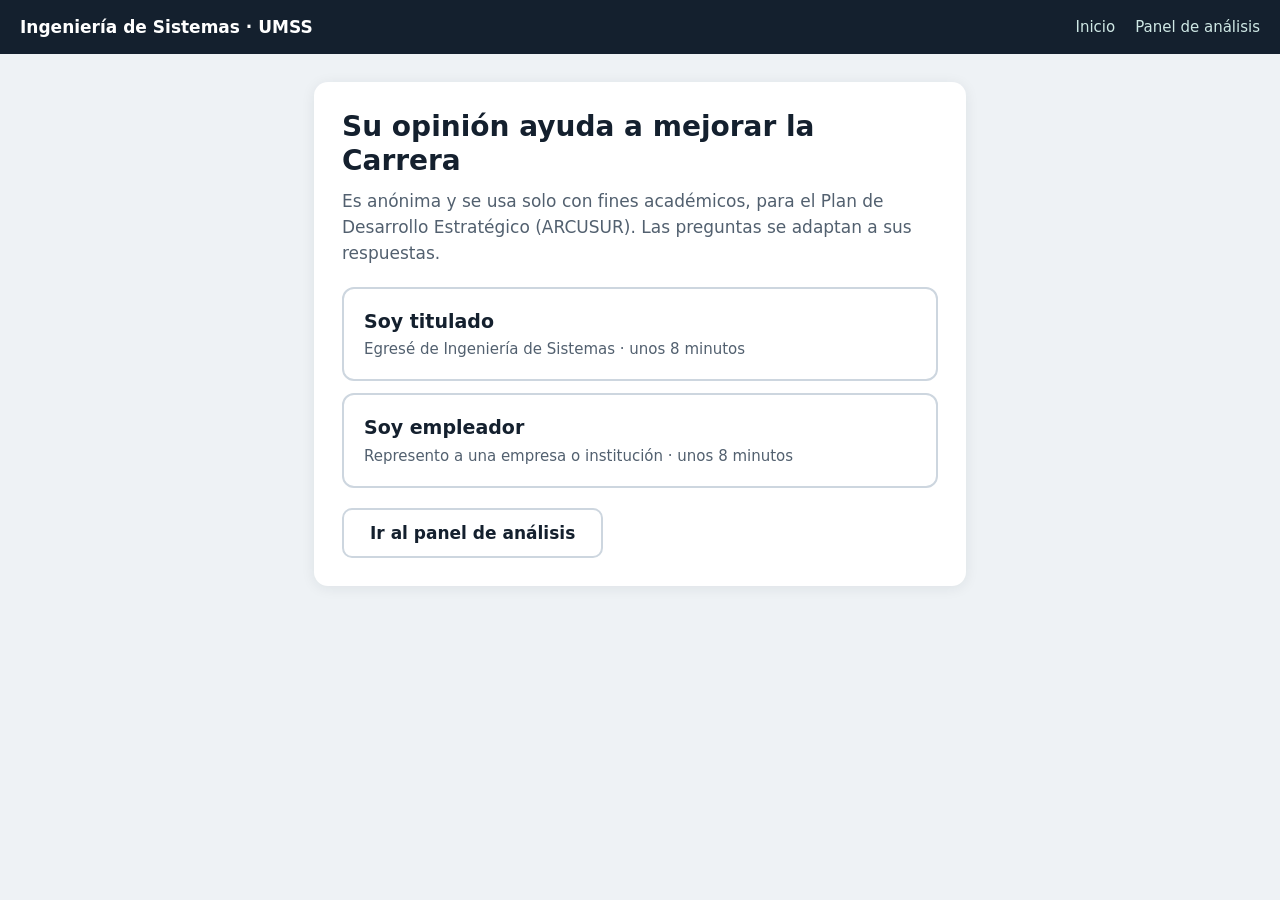
==== target/classes/static/index.html @ 5a4676a5 "Primer commit del proyecto" ====
<!doctype html><html lang="es"><head><meta charset="utf-8"><meta name="viewport" content="width=device-width,initial-scale=1">
<title>Encuesta · Ingeniería de Sistemas UMSS</title><link rel="stylesheet" href="encuesta.css"></head><body>
<header class="top"><strong>Ingeniería de Sistemas · UMSS</strong><nav><a href="index.html">Inicio</a><a href="dashboard.html">Panel de análisis</a></nav></header>
<main>
<!-- PANTALLA 1: elegir qué encuesta responder (titulado o empleador) -->
<section id="inicio" class="card"><h1>Su opinión ayuda a mejorar la Carrera</h1>
<p>Es anónima y se usa solo con fines académicos, para el Plan de Desarrollo Estratégico (ARCUSUR). Las preguntas se adaptan a sus respuestas.</p>
<div class="choose"><button data-k="titulados">Soy titulado<span>Egresé de Ingeniería de Sistemas · unos 8 minutos</span></button>
<button data-k="empleadores">Soy empleador<span>Represento a una empresa o institución · unos 8 minutos</span></button></div><div class="fin-nav"><a class="btn" href="dashboard.html">Ir al panel de análisis</a></div></section>
<!-- PANTALLA 2: formulario por pasos; el JavaScript dibuja las preguntas dentro de #campos -->
<form id="f" class="card" hidden novalidate><div class="prog"><div id="bar"></div></div><p id="paso" class="paso"></p>
<div id="campos"></div><p id="err" role="alert"></p>
<div class="nav"><button type="button" id="atras" class="sec">Atrás</button><button id="sig">Siguiente</button></div></form>
<!-- PANTALLA 3: mensaje de agradecimiento y botones para continuar -->
<section id="fin" class="card" hidden><h1>¡Gracias por responder!</h1><p>Su respuesta quedó registrada.</p><div class="fin-nav"><button id="otra">Responder otra encuesta</button><a class="btn" href="dashboard.html">Ir al panel de análisis</a></div></section>
</main>
<!-- Toda la lógica del formulario: definición de preguntas, dibujo, validación y envío -->
<script>
// ============================================================
// 1. OPCIONES DE RESPUESTA
// ============================================================
// SI: opciones de las preguntas sí/no. L4: escala Likert de 4 niveles (se guarda como 1 a 4).
// DON: organizaciones educativas (se reutiliza en dos preguntas de titulados).
const SI=["SI","NO"],L4=["Totalmente en desacuerdo","En desacuerdo","De acuerdo","Totalmente de Acuerdo"],
DON=["ESCUELA UNIVERSITARIA DE POSGRADO (EUPG)","DIRECCIÓN DE POSGRADO FCyT","IBNORCA","UNIVERSIDADES INTERNACIONALES","UNIVERSIDADES PÚBLICAS NACIONALES","UNIVERSIDADES PRIVADAS NACIONALES","OTRO"];
// OPC: opciones de cada pregunta, indexadas por el nombre del campo (el mismo de las entidades Java).
const OPC={edad:["15 a 18","19 a 22","23 a 26","27 a 30","31 a 34","35 años o más"],genero:["Hombre","Mujer"],formacion:SI,
nivelPosgrado:["DIPLOMADO","ESPECIALIDAD","MAESTRIA","DOCTORADO","POS DOCTORADO"],dondeCurso:DON,orgPosgrado:DON,
financiamiento:["FINANCIADO CON RECURSOS PROPIOS","TOTAL FINANCIAMIENTO POR MEDIO DE UNA BECA","FINANCIADO PARCIALMENTE POR MEDIO DE UNA BECA"],
interes:SI,area:["IA","Robótica","Ingeniería de Software","Base de Datos","Redes de Datos y Seguridad"],
situacion:["Actualmente me encuentro trabajando en una organización","Actualmente NO trabajo","Actualmente dedico mi tiempo COMPLETO a un emprendimiento propio"],
rubro:["Telecomunicaciones","Educación","Desarrollo de Software","Redes de Computadoras","Salud","Banca","OTRO RUBRO:"],
sector:["PÚBLICO","PRIVADO"],departamento:["COCHABAMBA","CHUQUISACA","TARIJA","LA PAZ","ORURO","POTOSI","SANTA CRUZ","BENI","PANDO","EXTRANJERO"],
areaOrg:["Contabilidad","Administración","Cómputo","Desarrollo","R.R.H.H.","OTR@ AREA:"],cargo:["Ejecutivo","Técnico","Desarrollo","Help Desk","OTR@ CARGO:"],
antiguedad:["Menos de 1 año","Entre 1 a 2 años","Entre 2 a 5 años","Entre 5 a 8 años","Entre 8 a 11 años","Entre 11 a 15 años","Entre 15 a 20 años","Entre 20 a 25 años","Más de 25 años"],
medio:["MEDIOS ESCRITOS O AUDIOVISUALES","INTERNET Y REDES SOCIALES","POSTULACIÓN COMPETITIVA (CONVOCATORIAS PÚBLICAS Y PRIVADAS)","RECOMENDACIÓN DE TERCEROS","OTROS"],
remuneracion:["Menor a Bs. 2500","Entre Bs. 2.500 - Bs. 3.500","Entre Bs. 3.501 - Bs. 5.000","Entre Bs. 5.001 - Bs. 7.000","Entre Bs. 7.001 - Bs. 10.000","Más de Bs. 10.000"],
primerEmpleo:SI,tiempoPrimerTrabajo:["Ya trabajaba antes de titularse","Menos de 1 mes","Entre 1 - 4 meses","Entre 4 - 8 meses","Entre 8 - 12 meses","Más de 12 meses"],
numEmpleos:["1","2","3","Más de 3"],
utiles:["La aplicación práctica de conceptos teóricos en proyectos reales.","La oportunidad de realizar pasantías o prácticas profesionales.","La distribución de los horarios de clases.","El desarrollo de habilidades analíticas y de resolución de problemas.","La colaboración de equipos multidisciplinarios para resolver problemas complejos.","La enseñanza de herramientas y software específico de la industria."],
mejorar:["Mayor integración de la teoría con aplicaciones prácticas en el plan de estudios.","Mayor relacionamiento del estudiante con las empresas por medio de práctica profesionales.","La distribución de horarios de clases. (Horario para trabajadores, módulos virtuales, etc)","Actualización constante del plan de estudios para atender tendencias actuales.","Incremento de actividades extracurriculares (Investigación, servicio social, etc)","Ofrecimiento de más opciones de especialización."],
ventaja:["Introducción","Base de Datos","Inteligencia Artificial","Redes de Computadora","Electivas","T.I.S.","Básicas (Física, Calculo, Algebras)","Planificación de Proyectos y Gestión","Tecnologia Redes Avanzadas"],
pocoUtiles:["Básicas (Física, Calculo, Algebras)","Aplic. Interactivas para Televisión Digital","Telefonía IP","Web Semánticas","Graficación por Computadora","Robótica","Taller de Programación en Bajo Nivel","Teoría de Autómatas y Leng. Formales","Programación Funcional","Teoría de Grafos","Contabilidad Básica"],
redContactos:SI,tipo:["Público","Privado"],
tamano:["Grande (100 funcionarios o más)","Mediana (entre 31 a 99 funcionarios)","Pequeña (entre 11 a 30 funcionarios)","Micro (hasta 10 funcionarios)"],
contrato:["SI","No"],
proyeccion:["Sí, existe una alta probabilidad de contratación","Sí, dependiendo del crecimiento o nuevos proyectos de la organización","No se tiene prevista la contratación actualmente","No requiere profesionales del área de Sistemas"],
nivelFormacion:["Licenciatura","Diplomado","Especialidad","Maestría","Doctorado","Post- doctorado"]};
// Encuesta de empleadores: opciones propias (los nombres de campo rubro y medio ya los usan los titulados)
const RUBE=["Desarrollo de software","Servicios de tecnologías de información (TI)","Telecomunicaciones y redes","Soporte técnico y mantenimiento de sistemas","Consultoría en sistemas / transformación digital","Banca y servicios financieros","Instituciones públicas / gobierno","Educación e investigación","Industria y manufactura","Comercio y comercio electrónico","Salud","Seguridad informática / ciberseguridad","Análisis de datos / inteligencia de negocios","Startups o emprendimientos tecnológicos","Otros:"],
MEDE=["Medios escritos y audiovisuales","Internet y Redes sociales","Postulación competitiva (convocatorias públicas y privadas)","Oferta profesional personal","Recomendación de terceros","Otros:"],
CARE=["De apoyo / asistencia tecnológica","Técnico (desarrollo de software, administración de sistemas, redes, bases de datos, soporte TI)","Analista (sistemas, datos, procesos o soluciones tecnológicas)","Especialista (ciberseguridad, arquitectura de software, infraestructura tecnológica, entre otros)","Supervisor / Coordinador de área tecnológica","Jefatura o Gerencial (gestión de proyectos, dirección de TI, transformación digital)","Consultor tecnológico"];
// Escala de afirmaciones de empleadores: valor guardado = 3, 2, 1 y 0 (No sabe, se excluye de las medias)
const L3=[["Totalmente de acuerdo",3],["Parcialmente de acuerdo",2],["Totalmente en desacuerdo",1],["No sabe",0]];
// AF: nombres de las 18 afirmaciones de empleadores (fp1..fp10 y vc1..vc8).
const AF=["fp1","fp2","fp3","fp4","fp5","fp6","fp7","fp8","fp9","fp10","vc1","vc2","vc3","vc4","vc5","vc6","vc7","vc8"];
// NUM: campos que deben enviarse como número y no como texto.
const NUM=["aniosProfesionales","aniosDesempleado","opinionPosgrado","pertinencia","satisfaccion","concordancia",...AF];
// ============================================================
// 2. DEFINICIÓN DE LAS ENCUESTAS
// ============================================================
// F(nombre, enunciado, tipo, extras) crea una pregunta. Tipos:
//   0 (sin tipo)  opción única (botones, o lista desplegable si hay más de 6 opciones)
//   "t" texto corto   "a" texto largo   "n" número   "e" correo   "p" teléfono
//   "m" elección múltiple   "l4" Likert de 4 niveles   "l3" acuerdo de 3 niveles + No sabe
// Extras: w = [campo, valor] la muestra solo si ese campo empieza con ese valor (ruta condicional);
//         o = opciones propias; max = cantidad exacta a elegir; otra = campo de texto adicional; opt = opcional.
// W1, W2, WT: condiciones reutilizables (tiene formación, tiene interés, trabaja en una organización).
const F=(n,l,t,x={})=>({n,l,t,...x}),W1=["formacion","SI"],W2=["interes","SI"],WT=["situacion","Actualmente me encuentro"];
// PASOS: cada encuesta es una lista de pasos (pantallas); cada paso tiene título (t), descripción (d, opcional),
// condición (w, opcional) y sus preguntas (c).
// ---- Encuesta de TITULADOS ----
const PASOS={titulados:[
{t:"Datos generales",c:[F("edad","Edad que tiene actualmente"),F("genero","Género")]},
// Paso con ruta condicional: las preguntas siguientes solo aparecen si respondió SI.
{t:"Formación complementaria",c:[F("formacion","Posterior a sus estudios de pregrado en Ingeniería en Sistemas, ¿ha realizado o se encuentra realizando algún programa de formación complementaria? (posgrado, diplomado, doble titulación, especializaciones, etc.)"),
F("nivelPosgrado","¿Cuál es el programa de formación complementaria de mayor nivel que ha concluido o que se encuentra realizando?",0,{w:W1}),
F("dondeCurso","¿Dónde ha cursado el programa indicado?",0,{w:W1}),F("financiamiento","¿Cuál fue la fuente de financiamiento para cursar el programa indicado?",0,{w:W1}),
F("nombrePrograma","Indique el nombre del programa","t",{w:W1})]},
{t:"Interés en posgrado",c:[F("interes","¿Estaría interesado en realizar estudios en algún programa de posgrado dentro de las áreas de la Ingeniería en Sistemas?"),
F("area","¿En cuál de las siguientes áreas le interesaría realizar el programa?",0,{w:W2}),
F("orgPosgrado","En caso de realizar un estudio de posgrado, ¿en qué organización educativa optaría por realizar sus estudios?",0,{w:W2}),
F("opinionPosgrado","¿Considera que existen programas de posgrado ofertados en la Dirección de Posgrado de la FCyT que son afines a las áreas de especialidad de un Ingeniero en Sistemas?","l4")]},
{t:"Experiencia profesional",c:[F("aniosProfesionales","¿Cuántos son los años de vida profesional que lleva hasta la fecha?","n"),
F("aniosDesempleado","Del tiempo anterior, ¿cuántos años ha estado desempleado? (escriba 0 si ninguno)","n"),
F("situacion","¿Cuál de las siguientes afirmaciones describe su situación laboral actual?")]},
// Los pasos 5 y 6 solo se muestran si la persona trabaja en una organización (WT).
{t:"Su organización",w:WT,c:[F("empresa","Nombre de la empresa u organización donde trabaja actualmente","t"),F("rubro","¿Cuál es el rubro de la organización donde trabaja actualmente?"),
F("sector","El trabajo en el que se encuentra, ¿a qué sector corresponde?"),F("departamento","¿En qué departamento de Bolivia trabaja?"),
F("areaOrg","¿Cuál es el área dentro de la organización donde desarrolla sus actividades profesionales?")]},
{t:"Su puesto de trabajo",w:WT,c:[F("cargo","¿Cuál es el cargo que desempeña en su actual trabajo?"),
F("pertinencia","En su actual puesto de trabajo, las labores que desempeña son pertinentes a su formación como Ingeniero de Sistemas.","l4"),
F("antiguedad","¿Qué antigüedad tiene en su actual trabajo?"),F("medio","¿A través de qué medio obtuvo el trabajo que actualmente desempeña?"),
F("remuneracion","Señale la remuneración promedio mensual que está percibiendo en su actual trabajo."),F("primerEmpleo","¿El trabajo que ejerce actualmente es su primer empleo?")]},
{t:"Trayectoria y satisfacción",c:[F("tiempoPrimerTrabajo","Luego de titularse, ¿cuánto tiempo se demoró en conseguir su primer trabajo relacionado con su formación como Ingeniero en Sistemas?"),
F("numEmpleos","Desde que se tituló, ¿en cuántos empleos se ha desempeñado? (incluyendo su actual empleo si corresponde)"),
F("satisfaccion","De manera global, ¿cuál es el grado de satisfacción que ha desarrollado con la formación profesional recibida en la Carrera de Ingeniería de Sistemas?","l4"),
F("concordancia","¿Considera que existe concordancia entre la formación profesional recibida en la Carrera de Ingeniería de Sistemas y los requerimientos laborales?","l4")]},
{t:"Aspectos de la Carrera",c:[F("utiles","¿Qué aspectos de la Carrera le resultaron de bastante utilidad?","m"),F("mejorar","¿Qué aspectos de la Carrera considera que pueden mejorarse?","m")]},
{t:"Asignaturas",c:[F("ventaja","Indique 5 asignaturas cursadas en la Carrera que le brindaron una ventaja competitiva al momento de buscar trabajo o desenvolverse profesionalmente.","m",{max:5,otra:1}),
F("pocoUtiles","Indique 5 asignaturas cursadas en la Carrera que no le resultaron de mucha utilidad en su vida profesional.","m",{max:5,otra:1})]},
{t:"Red de contactos",c:[F("redContactos","¿Le interesaría formar parte de una red de contactos oficial de la Carrera de Ingeniería en Sistemas para compartir experiencias, proyectos y ofertas laborales?"),
F("email","Email de contacto","e",{opt:1}),F("telefono","Número telefónico de contacto (de preferencia con WhatsApp)","p",{opt:1}),F("linkedin","Link de LinkedIn","t",{opt:1})]}],
// ---- Encuesta de EMPLEADORES ----
empleadores:[
{t:"Su organización",c:[F("empresa","Nombre de la empresa o institución","t"),F("tipo","Tipo de organización"),
F("tamano","Indique el tamaño de la organización en la que se desempeña laboralmente el profesional titulado de la Carrera de Ingeniería de Sistemas."),
F("rubro","Indique el rubro o sector principal de la organización en la que se desempeña laboralmente el profesional titulado de la Carrera de Ingeniería de Sistemas.",0,{o:RUBE})]},
{t:"Empleabilidad",d:"Se busca conocer la demanda laboral, oportunidades de contratación y desempeño de los profesionales titulados de Ingeniería de Sistemas en las organizaciones, con el fin de evaluar la pertinencia de la formación profesional frente a las necesidades del entorno laboral.",
c:[F("contrato","¿La organización ha contratado Ingenieros de la carrera de Sistemas en los últimos 5 años?"),
F("proyeccion","Considerando las necesidades actuales y proyectadas de la organización, ¿existe la posibilidad de incorporar Ingenieros de Sistemas en su equipo de trabajo durante los próximos años?"),
F("nivelFormacion","¿Qué nivel de formación académica o actualización profesional demanda su organización para contratar nuevos profesionales del área?"),
F("medio","¿A través de qué medio convoca a profesionales en su organización (empresa o institución)?",0,{o:MEDE}),
F("cargos","¿Qué tipo de cargos desempeñan los profesionales titulados de la Carrera de Ingeniería de Sistemas en su organización? (Puede seleccionar más de una opción)","m",{o:CARE,otra:"Otros (especifique, opcional)"})]},
{t:"Tendencias y competencias",c:[
F("areasEmergentes","Desde su experiencia en el sector laboral, ¿qué nuevas áreas de conocimiento, tecnologías o tendencias emergentes considera importantes para la formación del profesional de Ingeniería de Sistemas?","a"),
F("herramientas","¿Cuáles son las nuevas herramientas tecnológicas (software, plataformas o entornos de desarrollo) que, a su criterio, debería conocer y manejar el profesional titulado de la Carrera de Ingeniería de Sistemas?","a"),
F("competencias","Desde su experiencia en el ámbito laboral, ¿qué habilidades, competencias y destrezas considera fundamentales que debe desarrollar el profesional de Ingeniería de Sistemas para responder adecuadamente a las necesidades de la organización y del mercado laboral?","a")]},
{t:"Formación y perfil profesional",d:"Se busca conocer la valoración de los empleadores sobre la formación, competencias y desempeño profesional de los titulados de Ingeniería de Sistemas, con el propósito de fortalecer la calidad académica y adecuar el perfil profesional a las necesidades del mercado laboral.",c:[
F("fp1","La Carrera de Ingeniería de Sistemas de la Universidad Mayor de San Simón brinda confianza a nuestra organización como formadora de profesionales del área tecnológica.","l3"),
F("fp2","Considero que el título profesional otorgado por la Carrera de Ingeniería de Sistemas es consistente con el nivel de formación y las competencias demostradas por sus titulados.","l3"),
F("fp3","Las autoridades de la Carrera de Ingeniería de Sistemas consultan regularmente nuestra opinión como empleadores respecto al perfil profesional y las competencias requeridas en el ámbito laboral.","l3"),
F("fp4","Conozco el perfil profesional y las competencias de egreso declaradas por la Carrera de Ingeniería de Sistemas.","l3"),
F("fp5","El perfil profesional declarado por la Carrera de Ingeniería de Sistemas es coherente con el desempeño laboral demostrado por sus titulados.","l3"),
F("fp6","La formación proporcionada por la Carrera de Ingeniería de Sistemas permite a sus titulados alcanzar un desempeño destacado tanto en el ámbito profesional como en su formación integral.","l3"),
F("fp7","La Carrera de Ingeniería de Sistemas considera nuestra opinión como empleadores e incorpora las necesidades del sector laboral en la definición y mejora de actividades de formación práctica, pasantías y modalidades de titulación.","l3"),
F("fp8","El desempeño profesional de los titulados de Ingeniería de Sistemas evidencia el desarrollo de competencias laborales como: comunicación efectiva, análisis y resolución de problemas, pensamiento crítico, aprendizaje continuo, trabajo en equipo, iniciativa personal y manejo adecuado de tecnologías de información.","l3"),
F("fp9","Los profesionales titulados de Ingeniería de Sistemas demuestran valores y actitudes relacionados con la ética profesional, responsabilidad social, inclusión, diversidad, respeto a los derechos humanos y compromiso con el medio ambiente.","l3"),
F("fp10","He participado en procesos de recopilación de información, evaluación o retroalimentación relacionados con el desempeño laboral de los titulados de la Carrera de Ingeniería de Sistemas.","l3")]},
{t:"Relación de la Carrera con la organización",d:"Esta sección tiene como objetivo conocer la relación entre la Carrera de Ingeniería de Sistemas y las organizaciones del sector laboral, así como su participación en actividades de vinculación y retroalimentación.",c:[
F("vc1","La Carrera de Ingeniería de Sistemas mantiene vínculos con organizaciones e instituciones que generan oportunidades laborales para sus titulados.","l3"),
F("vc2","He participado en actividades de vinculación con el entorno laboral y tecnológico organizadas por la Carrera de Ingeniería de Sistemas o la Facultad de Ciencias y Tecnología.","l3"),
F("vc3","He participado en actividades de difusión de oportunidades laborales, convocatorias, pasantías o prácticas profesionales organizadas por la Carrera de Ingeniería de Sistemas.","l3"),
F("vc4","He participado en actividades de vinculación entre profesionales del sector tecnológico, empleadores, docentes y estudiantes de la Carrera de Ingeniería de Sistemas para el intercambio de conocimientos, experiencias y desarrollo de trabajos conjuntos.","l3"),
F("vc5","Como empleador, he sido consultado sobre el desempeño profesional de los titulados de Ingeniería de Sistemas, con el propósito de retroalimentar el perfil profesional y el plan de estudios de la Carrera.","l3"),
F("vc6","Como empleador, la Carrera de Ingeniería de Sistemas ha consultado nuestra opinión respecto a la pertinencia de la formación impartida y su correspondencia con las necesidades del sector tecnológico y laboral.","l3"),
F("vc7","Cuando nuestra organización requiere profesionales del área de Sistemas, recurrimos a la Universidad Mayor de San Simón y a la Carrera de Ingeniería de Sistemas como fuente de búsqueda de talento profesional.","l3"),
F("vc8","He sido consultado periódicamente por la Carrera de Ingeniería de Sistemas durante sus procesos de autoevaluación y mejora continua.","l3")]}]};
// ============================================================
// 3. LÓGICA DEL FORMULARIO
// ============================================================
// Variables: k = encuesta elegida, i = paso actual, D = respuestas acumuladas.
// vs() devuelve los pasos que corresponden según las respuestas (omite los condicionales que no aplican).
// val(n) lee el valor actual de un campo; vis(c) indica si una pregunta debe mostrarse.

const $=id=>document.getElementById(id),f=$("f"),err=m=>{$("err").textContent=m};let k,i,D;
const vs=()=>PASOS[k].filter(s=>!s.w||(D[s.w[0]]||"").startsWith(s.w[1]));
const val=n=>{const e=f.elements[n];return e?e.value:(D[n]??"")},vis=c=>!c.w||val(c.w[0]).startsWith(c.w[1]);
// lg(): si alguna opción es larga, la lista se muestra en una sola columna para que todos los cuadros queden alineados.
const lg=a=>a.some(x=>x.length>40)?" long":"";
// campo(c): genera el HTML de una pregunta según su tipo.
function campo(c){const{n,l,t}=c,o=c.o||OPC[n];let h=`<fieldset id="fs-${n}"${c.max?` data-max="${c.max}"`:""}><legend>${l}</legend>`;
if(t=="n")h+=`<input type="number" name="${n}" inputmode="decimal" min="0" max="60" step="any" placeholder="Ej. 3">`;
else if(t=="t")h+=`<input name="${n}" maxlength="500">`;
else if(t=="e")h+=`<input type="email" name="${n}" maxlength="120" placeholder="nombre@correo.com">`;
else if(t=="p")h+=`<input type="tel" name="${n}" maxlength="30" placeholder="7XXXXXXX">`;
else if(t=="a")h+=`<textarea name="${n}" rows="4" maxlength="1500"></textarea>`;
else if(t=="l3")h+=`<div class="opts c4">${L3.map(([x,v])=>`<label><input type="radio" name="${n}" value="${v}"><span>${x}</span></label>`).join("")}</div>`;
else if(t=="m")h+=`<div class="opts${lg(o)}">${o.map(x=>`<label><input type="checkbox" name="${n}" value="${x}"><span>${x}</span></label>`).join("")}</div>`+(c.otra?`<input name="${n}_otra" maxlength="120" placeholder="${typeof c.otra=="string"?c.otra:"Otra asignatura (opcional)"}">`:"")+(c.max?`<p class="cnt" id="cnt-${n}"></p>`:"");
else if(t=="l4")h+=`<div class="opts">${L4.map((x,j)=>`<label><input type="radio" name="${n}" value="${j+1}"><span>${x}</span></label>`).join("")}</div>`;
else if(o.length>6)h+=`<select name="${n}"><option value="">Seleccione…</option>${o.map(x=>`<option>${x}</option>`).join("")}</select>`;
else h+=`<div class="opts${lg(o)}">${o.map(x=>`<label><input type="radio" name="${n}" value="${x}"><span>${x}</span></label>`).join("")}</div>`;
if(o&&o.some(x=>x.endsWith(":")))h+=`<input id="ot-${n}" name="${n}_otro" maxlength="120" placeholder="Especifique" hidden>`;
return h+"</fieldset>"}
// leer(): guarda en D las respuestas del paso actual (y borra las de preguntas que quedaron ocultas).
function leer(){const fd=new FormData(f);vs()[i].c.forEach(c=>{if(!vis(c)){["","_otro","_otra"].forEach(s=>delete D[c.n+s]);return}
D[c.n]=c.t=="m"?fd.getAll(c.n).join("|"):(fd.get(c.n)||"");["_otro","_otra"].forEach(s=>{if(fd.has(c.n+s))D[c.n+s]=fd.get(c.n+s)})})}
// actualizar(): muestra u oculta preguntas condicionales, el campo "Especifique" y el contador de opciones.
function actualizar(){vs()[i].c.forEach(c=>{const fs=$("fs-"+c.n);fs.hidden=!vis(c);const ot=$("ot-"+c.n);if(ot)ot.hidden=!val(c.n).endsWith(":");
if(c.max){const cb=[...fs.querySelectorAll("input[type=checkbox]")],oa=f.elements[c.n+"_otra"],n=cb.filter(b=>b.checked).length+(oa&&oa.value.trim()?1:0);
cb.forEach(b=>b.disabled=!b.checked&&n>=c.max);$("cnt-"+c.n).textContent=`Seleccionadas: ${n} de ${c.max}`}})}
// mostrar(): dibuja el paso actual con su barra de progreso, descripción y botones Atrás/Siguiente.
function mostrar(){const p=vs(),st=p[i];$("paso").textContent=`Paso ${i+1} de ${p.length} · ${st.t}`;$("bar").style.width=(i+1)/p.length*100+"%";
$("campos").innerHTML=(st.d?`<p class="desc">${st.d}</p>`:"")+st.c.map(campo).join("");
st.c.forEach(c=>{const e=f.elements[c.n],v=D[c.n];if(e&&v!=null){if(c.t=="m"){const s=v.split("|");[...e].forEach(b=>b.checked=s.includes(b.value))}else e.value=v}
["_otro","_otra"].forEach(s=>{const x=f.elements[c.n+s];if(x&&D[c.n+s])x.value=D[c.n+s]})});
actualizar();$("atras").textContent=i==0?"Volver al inicio":"Atrás";$("sig").textContent=i==p.length-1?"Enviar respuesta":"Siguiente";err("");window.scrollTo(0,0)}
// Cada cambio en el formulario vuelve a evaluar qué preguntas se muestran.
f.addEventListener("input",actualizar);f.addEventListener("change",actualizar);
// Botón Atrás: en el primer paso vuelve al inicio; en los demás retrocede un paso.
$("atras").onclick=()=>{if(i==0){inicio();return}leer();i--;mostrar()};
// inicio(): vuelve a la pantalla de elección de encuesta y limpia el #hash de la dirección.
function inicio(){f.hidden=true;$("fin").hidden=true;$("inicio").hidden=false;history.replaceState(null,"",location.pathname);window.scrollTo(0,0)}
// Elegir una encuesta en la pantalla de inicio: reinicia las respuestas y muestra el primer paso.
document.querySelectorAll("[data-k]").forEach(b=>b.onclick=()=>{k=b.dataset.k;i=0;D={};$("inicio").hidden=true;f.hidden=false;mostrar()});
// "Responder otra encuesta" (pantalla final) también vuelve al inicio.
$("otra").onclick=inicio;
// Si la dirección trae #titulados o #empleadores, abre esa encuesta directamente.
if(["titulados","empleadores"].includes(location.hash.slice(1)))document.querySelector(`[data-k=${location.hash.slice(1)}]`).click();
// Botón Siguiente / Enviar: valida el paso; si es el último, arma el objeto y lo envía a la API.
f.onsubmit=async e=>{e.preventDefault();leer();const st=vs()[i];
// Validación del paso: toda pregunta visible es obligatoria (salvo las marcadas opt).
for(const c of st.c){if(!vis(c))continue;const v=String(D[c.n]||"").trim();
if(c.t=="m"){const n=(v?v.split("|").length:0)+((D[c.n+"_otra"]||"").trim()?1:0);if(c.max?n!=c.max:n==0)return err(c.max?`Seleccione exactamente ${c.max} opciones: ${c.l}`:"Seleccione al menos una opción en: "+c.l);continue}
if(!v){if(c.opt)continue;return err("Falta responder: "+c.l)}
if(!c.t&&v.endsWith(":")&&!(D[c.n+"_otro"]||"").trim())return err("Especifique su respuesta en: "+c.l);
if(c.t=="n"&&(isNaN(+v)||+v<0||+v>60))return err("Ingrese un número entre 0 y 60");
if(c.t=="e"&&!/^\S+@\S+\.\S+$/.test(v))return err("Ingrese un correo válido")}
// Regla de coherencia: no se puede haber estado desempleado más años que los de vida profesional.
if(+D.aniosDesempleado>+D.aniosProfesionales)return err("El tiempo desempleado no puede superar sus años de vida profesional.");
// Si quedan pasos, avanza; si era el último, continúa con el envío.
if(i<vs().length-1){i++;mostrar();return}
// Arma el objeto a enviar: solo preguntas visibles y respondidas; concatena el texto de "Otros"; convierte a número los campos de NUM.
const d={};vs().forEach(s=>s.c.forEach(c=>{if(!vis(c))return;let v=D[c.n];if(v==null||v==="")return;
const o=(D[c.n+"_otro"]||"").trim(),a=(D[c.n+"_otra"]||"").trim();if(o&&String(v).endsWith(":"))v+=" "+o;if(a)v=(v?v+"|":"")+"Otra: "+a;
d[c.n]=NUM.includes(c.n)?+v:v}));
// Envía la respuesta a la API (POST /api/titulados o /api/empleadores) y muestra la pantalla de agradecimiento.
$("sig").disabled=true;
try{const r=await fetch("/api/"+k,{method:"POST",headers:{"Content-Type":"application/json"},body:JSON.stringify(d)});if(!r.ok)throw 0;f.hidden=true;$("fin").hidden=false}
catch{err("No se pudo enviar. Revise su conexión e inténtelo de nuevo.")}$("sig").disabled=false};
</script></body></html>
---- target/classes/static/encuesta.css ----
/* Estilos de la pantalla de encuestas (index.html). Colores base en variables: tinta, verde institucional, fondo y bordes. */
:root{--ink:#14202e;--teal:#0f766e;--bg:#eef2f5;--line:#cdd6df;--soft:#e3f2f0;--mut:#52606f}
*{box-sizing:border-box}
body{margin:0;background:var(--bg);color:var(--ink);font:17px/1.55 "Segoe UI",system-ui,sans-serif}
/* Barra superior y contenedor central */
.top{display:flex;justify-content:space-between;align-items:center;padding:14px 20px;background:var(--ink);color:#fff}
.top a{color:#cfe8e5;text-decoration:none;font-size:15px}
main{max-width:680px;margin:28px auto 60px;padding:0 14px}
/* Tarjeta blanca que contiene cada pantalla */
.card{background:#fff;border-radius:14px;padding:28px;box-shadow:0 2px 14px rgba(20,32,46,.08)}
h1{font-size:28px;line-height:1.2;margin:0 0 10px}
p{margin:0 0 16px;color:var(--mut)}
/* Pantalla de inicio: botones grandes para elegir encuesta */
.choose{display:grid;gap:12px;margin-top:20px}
.choose button{display:grid;text-align:left;gap:2px;padding:18px 20px;font:inherit;font-size:19px;font-weight:600;background:#fff;color:var(--ink);border:2px solid var(--line);border-radius:12px;cursor:pointer}
.choose button span{font-size:15px;font-weight:400;color:var(--mut)}
.choose button:hover{border-color:var(--teal);background:var(--soft)}
/* Barra de progreso y etiqueta del paso */
.prog{height:8px;background:var(--line);border-radius:8px;overflow:hidden}
#bar{height:100%;width:0;background:var(--teal)}
.paso{margin:10px 0 22px;font-size:15px;font-weight:600;color:var(--teal)}
/* Cada pregunta es un fieldset: enunciado (legend) + opciones */
fieldset{border:0;padding:0;margin:0 0 26px}
legend{font-size:19px;font-weight:600;line-height:1.35;margin-bottom:12px;padding:0}
/* Opciones de respuesta: cuadrícula; las opciones de una fila se estiran para tener la misma altura */
.opts{display:grid;grid-template-columns:repeat(auto-fit,minmax(210px,1fr));gap:10px}
label{position:relative;display:block}
input[type=radio]{position:absolute;opacity:0;width:100%;height:100%;margin:0;cursor:pointer}
/* Cuadros de opción: mismo alto mínimo, texto centrado verticalmente y ancho completo */
.opts{align-items:stretch}
.opts label{display:flex}
.opts span{display:flex;align-items:center;width:100%;min-height:52px;padding:12px 16px;border:2px solid var(--line);border-radius:10px;background:#fff;line-height:1.35}
/* Variantes: lista de una columna (opciones largas) y 4 columnas (escala de acuerdo); en celular, 2 columnas */
.opts.long{grid-template-columns:1fr}
.opts.c4{grid-template-columns:repeat(4,1fr)}
.opts.c4 span{justify-content:center;text-align:center;font-size:15px;padding:12px 8px}
@media(max-width:560px){.opts.c4{grid-template-columns:repeat(2,1fr)}}
/* Opción seleccionada */
.opts input:checked+span{border-color:var(--teal);background:var(--soft);font-weight:600}
/* Escala Likert numérica (círculos) */
.lk{display:flex;gap:10px}.lk label{flex:1;max-width:72px}
.lk span{display:grid;place-items:center;height:52px;border:2px solid var(--line);border-radius:50%;font-weight:600;background:#fff}
.lk input:checked+span{background:var(--teal);border-color:var(--teal);color:#fff}
.lkl{display:flex;justify-content:space-between;gap:12px;margin-top:8px;font-size:14px;color:var(--mut)}
/* Accesibilidad: contorno visible al navegar con teclado; campos de texto, número y lista */
input[type=radio]:focus-visible+span,input[type=number]:focus-visible,input:not([type]):focus-visible,select:focus-visible,button:focus-visible{outline:3px solid var(--teal);outline-offset:2px}
input[type=number],input:not([type]),select{width:100%;font:inherit;padding:13px 14px;border:2px solid var(--line);border-radius:10px;background:#fff;color:var(--ink)}
/* Mensaje de error y botones de navegación */
#err{min-height:24px;margin:0 0 12px;color:#b42318;font-weight:600}
.nav{display:flex;justify-content:space-between;gap:12px}
.nav button,#otra{min-height:50px;padding:0 26px;font:inherit;font-weight:600;border:0;border-radius:10px;background:var(--teal);color:#fff;cursor:pointer}
.nav .sec{background:#fff;color:var(--ink);border:2px solid var(--line)}
#sig{margin-left:auto}
/* Los elementos con atributo hidden nunca se muestran */
[hidden]{display:none!important}
@media(max-width:480px){.card{padding:20px}h1{font-size:24px}.lk{gap:6px}.lk span{height:46px}}
@media(prefers-reduced-motion:no-preference){#bar{transition:width .3s}}
/* Casillas de elección múltiple, correo y teléfono, campos "Otro" y contador de opciones */
input[type=checkbox]{position:absolute;opacity:0;width:100%;height:100%;margin:0;cursor:pointer}
input[type=checkbox]:focus-visible+span{outline:3px solid var(--teal);outline-offset:2px}
input[type=checkbox]:disabled+span{opacity:.45}
input[type=email],input[type=tel]{width:100%;font:inherit;padding:13px 14px;border:2px solid var(--line);border-radius:10px;background:#fff;color:var(--ink)}
input[type=email]:focus-visible,input[type=tel]:focus-visible{outline:3px solid var(--teal);outline-offset:2px}
fieldset input[name$=_otro],fieldset input[name$=_otra]{margin-top:10px}
.cnt{margin:8px 0 0;font-size:14px;font-weight:600;color:var(--teal)}
.desc{margin:0 0 24px;font-size:15px}
/* Cuadro de texto largo (respuestas abiertas) */
textarea{width:100%;font:inherit;padding:13px 14px;border:2px solid var(--line);border-radius:10px;background:#fff;color:var(--ink);resize:vertical}
textarea:focus-visible{outline:3px solid var(--teal);outline-offset:2px}
/* Navegación superior y botones de enlace (.btn) */
.top nav{display:flex;gap:20px}
.fin-nav{display:flex;flex-wrap:wrap;gap:12px;margin-top:20px}
.btn{display:inline-flex;align-items:center;min-height:50px;padding:0 26px;font:inherit;font-weight:600;border-radius:10px;background:#fff;color:var(--ink);border:2px solid var(--line);text-decoration:none}
.btn:hover{border-color:var(--teal);background:var(--soft)}
.btn:focus-visible{outline:3px solid var(--teal);outline-offset:2px}
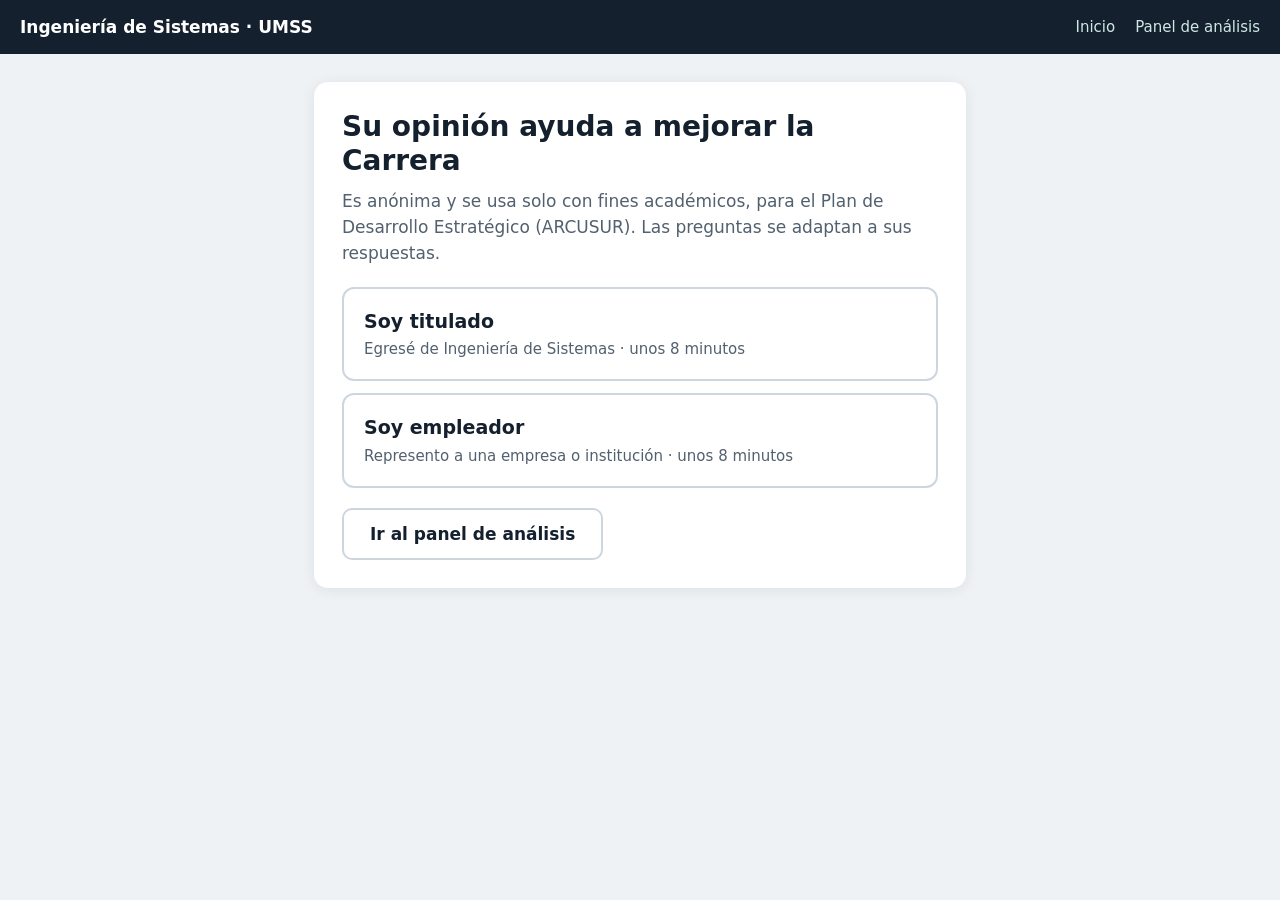
==== commit d9d5039b: "refactor: correo obligatorio" ====
--- a/target/classes/static/index.html
+++ b/target/classes/static/index.html
@@ -100,7 +100,7 @@
 {t:"Asignaturas",c:[F("ventaja","Indique 5 asignaturas cursadas en la Carrera que le brindaron una ventaja competitiva al momento de buscar trabajo o desenvolverse profesionalmente.","m",{max:5,otra:1}),
 F("pocoUtiles","Indique 5 asignaturas cursadas en la Carrera que no le resultaron de mucha utilidad en su vida profesional.","m",{max:5,otra:1})]},
 {t:"Red de contactos",c:[F("redContactos","¿Le interesaría formar parte de una red de contactos oficial de la Carrera de Ingeniería en Sistemas para compartir experiencias, proyectos y ofertas laborales?"),
-F("email","Email de contacto","e",{opt:1}),F("telefono","Número telefónico de contacto (de preferencia con WhatsApp)","p",{opt:1}),F("linkedin","Link de LinkedIn","t",{opt:1})]}],
+F("email","Email de contacto (identifica su respuesta: una por correo)","e"),F("telefono","Número telefónico de contacto (de preferencia con WhatsApp)","p",{opt:1}),F("linkedin","Link de LinkedIn","t",{opt:1})]}],
 // ---- Encuesta de EMPLEADORES ----
 empleadores:[
 {t:"Su organización",c:[F("empresa","Nombre de la empresa o institución","t"),F("tipo","Tipo de organización"),
@@ -112,6 +112,7 @@
 F("nivelFormacion","¿Qué nivel de formación académica o actualización profesional demanda su organización para contratar nuevos profesionales del área?"),
 F("medio","¿A través de qué medio convoca a profesionales en su organización (empresa o institución)?",0,{o:MEDE}),
 F("cargos","¿Qué tipo de cargos desempeñan los profesionales titulados de la Carrera de Ingeniería de Sistemas en su organización? (Puede seleccionar más de una opción)","m",{o:CARE,otra:"Otros (especifique, opcional)"})]},
+{t:"Contacto",d:"El correo identifica su respuesta: cada correo puede responder esta encuesta una sola vez.",c:[F("email","Correo electrónico de contacto de la organización","e")]},
 {t:"Tendencias y competencias",c:[
 F("areasEmergentes","Desde su experiencia en el sector laboral, ¿qué nuevas áreas de conocimiento, tecnologías o tendencias emergentes considera importantes para la formación del profesional de Ingeniería de Sistemas?","a"),
 F("herramientas","¿Cuáles son las nuevas herramientas tecnológicas (software, plataformas o entornos de desarrollo) que, a su criterio, debería conocer y manejar el profesional titulado de la Carrera de Ingeniería de Sistemas?","a"),
@@ -206,6 +207,8 @@
 d[c.n]=NUM.includes(c.n)?+v:v}));
 // Envía la respuesta a la API (POST /api/titulados o /api/empleadores) y muestra la pantalla de agradecimiento.
 $("sig").disabled=true;
-try{const r=await fetch("/api/"+k,{method:"POST",headers:{"Content-Type":"application/json"},body:JSON.stringify(d)});if(!r.ok)throw 0;f.hidden=true;$("fin").hidden=false}
-catch{err("No se pudo enviar. Revise su conexión e inténtelo de nuevo.")}$("sig").disabled=false};
+try{const r=await fetch("/api/"+k,{method:"POST",headers:{"Content-Type":"application/json"},body:JSON.stringify(d)});
+// 409 = ese correo ya respondió: el servidor envía el mensaje y se muestra tal cual.
+if(!r.ok){const j=await r.json().catch(()=>({}));throw r.status==409&&j.message?j.message:0}f.hidden=true;$("fin").hidden=false}
+catch(x){err(typeof x=="string"?x:"No se pudo enviar. Revise su conexión e inténtelo de nuevo.")}$("sig").disabled=false};
 </script></body></html>
--- a/target/classes/static/encuesta.css
+++ b/target/classes/static/encuesta.css
@@ -1,9 +1,12 @@
 /* Estilos de la pantalla de encuestas (index.html). Colores base en variables: tinta, verde institucional, fondo y bordes. */
-:root{--ink:#14202e;--teal:#0f766e;--bg:#eef2f5;--line:#cdd6df;--soft:#e3f2f0;--mut:#52606f}
+:root{--ink:#14202e;--teal:#0f766e;--bg:#eef2f5;--line:#cdd6df;--soft:#e3f2f0;--mut:#52606f;
+/* Medidas comunes: cuadros de opción, campos y botones miden lo mismo */
+--ctl:52px;--r:10px}
 *{box-sizing:border-box}
 body{margin:0;background:var(--bg);color:var(--ink);font:17px/1.55 "Segoe UI",system-ui,sans-serif}
 /* Barra superior y contenedor central */
-.top{display:flex;justify-content:space-between;align-items:center;padding:14px 20px;background:var(--ink);color:#fff}
+.top{display:flex;justify-content:space-between;align-items:center;gap:8px 20px;flex-wrap:wrap;padding:14px 20px;background:var(--ink);color:#fff}
+.top strong{white-space:nowrap}
 .top a{color:#cfe8e5;text-decoration:none;font-size:15px}
 main{max-width:680px;margin:28px auto 60px;padding:0 14px}
 /* Tarjeta blanca que contiene cada pantalla */
@@ -29,7 +32,7 @@
 /* Cuadros de opción: mismo alto mínimo, texto centrado verticalmente y ancho completo */
 .opts{align-items:stretch}
 .opts label{display:flex}
-.opts span{display:flex;align-items:center;width:100%;min-height:52px;padding:12px 16px;border:2px solid var(--line);border-radius:10px;background:#fff;line-height:1.35}
+.opts span{display:flex;align-items:center;width:100%;min-height:var(--ctl);padding:12px 16px;border:2px solid var(--line);border-radius:var(--r);background:#fff;line-height:1.35}
 /* Variantes: lista de una columna (opciones largas) y 4 columnas (escala de acuerdo); en celular, 2 columnas */
 .opts.long{grid-template-columns:1fr}
 .opts.c4{grid-template-columns:repeat(4,1fr)}
@@ -38,28 +41,28 @@
 /* Opción seleccionada */
 .opts input:checked+span{border-color:var(--teal);background:var(--soft);font-weight:600}
 /* Escala Likert numérica (círculos) */
-.lk{display:flex;gap:10px}.lk label{flex:1;max-width:72px}
-.lk span{display:grid;place-items:center;height:52px;border:2px solid var(--line);border-radius:50%;font-weight:600;background:#fff}
+.lk{display:flex;gap:10px}.lk label{flex:1;max-width:var(--ctl)}
+.lk span{display:grid;place-items:center;width:100%;aspect-ratio:1;border:2px solid var(--line);border-radius:50%;font-weight:600;background:#fff}
 .lk input:checked+span{background:var(--teal);border-color:var(--teal);color:#fff}
 .lkl{display:flex;justify-content:space-between;gap:12px;margin-top:8px;font-size:14px;color:var(--mut)}
 /* Accesibilidad: contorno visible al navegar con teclado; campos de texto, número y lista */
 input[type=radio]:focus-visible+span,input[type=number]:focus-visible,input:not([type]):focus-visible,select:focus-visible,button:focus-visible{outline:3px solid var(--teal);outline-offset:2px}
-input[type=number],input:not([type]),select{width:100%;font:inherit;padding:13px 14px;border:2px solid var(--line);border-radius:10px;background:#fff;color:var(--ink)}
+input[type=number],input:not([type]),select{width:100%;font:inherit;height:var(--ctl);padding:0 14px;border:2px solid var(--line);border-radius:var(--r);background:#fff;color:var(--ink)}
 /* Mensaje de error y botones de navegación */
 #err{min-height:24px;margin:0 0 12px;color:#b42318;font-weight:600}
 .nav{display:flex;justify-content:space-between;gap:12px}
-.nav button,#otra{min-height:50px;padding:0 26px;font:inherit;font-weight:600;border:0;border-radius:10px;background:var(--teal);color:#fff;cursor:pointer}
+.nav button,#otra{min-height:var(--ctl);padding:0 26px;font:inherit;font-weight:600;border:0;border-radius:var(--r);background:var(--teal);color:#fff;cursor:pointer}
 .nav .sec{background:#fff;color:var(--ink);border:2px solid var(--line)}
 #sig{margin-left:auto}
 /* Los elementos con atributo hidden nunca se muestran */
 [hidden]{display:none!important}
-@media(max-width:480px){.card{padding:20px}h1{font-size:24px}.lk{gap:6px}.lk span{height:46px}}
+@media(max-width:480px){.card{padding:20px}h1{font-size:24px}.lk{gap:6px}}
 @media(prefers-reduced-motion:no-preference){#bar{transition:width .3s}}
 /* Casillas de elección múltiple, correo y teléfono, campos "Otro" y contador de opciones */
 input[type=checkbox]{position:absolute;opacity:0;width:100%;height:100%;margin:0;cursor:pointer}
 input[type=checkbox]:focus-visible+span{outline:3px solid var(--teal);outline-offset:2px}
 input[type=checkbox]:disabled+span{opacity:.45}
-input[type=email],input[type=tel]{width:100%;font:inherit;padding:13px 14px;border:2px solid var(--line);border-radius:10px;background:#fff;color:var(--ink)}
+input[type=email],input[type=tel]{width:100%;font:inherit;height:var(--ctl);padding:0 14px;border:2px solid var(--line);border-radius:var(--r);background:#fff;color:var(--ink)}
 input[type=email]:focus-visible,input[type=tel]:focus-visible{outline:3px solid var(--teal);outline-offset:2px}
 fieldset input[name$=_otro],fieldset input[name$=_otra]{margin-top:10px}
 .cnt{margin:8px 0 0;font-size:14px;font-weight:600;color:var(--teal)}
@@ -69,7 +72,8 @@
 textarea:focus-visible{outline:3px solid var(--teal);outline-offset:2px}
 /* Navegación superior y botones de enlace (.btn) */
 .top nav{display:flex;gap:20px}
+.top nav a{white-space:nowrap}
 .fin-nav{display:flex;flex-wrap:wrap;gap:12px;margin-top:20px}
-.btn{display:inline-flex;align-items:center;min-height:50px;padding:0 26px;font:inherit;font-weight:600;border-radius:10px;background:#fff;color:var(--ink);border:2px solid var(--line);text-decoration:none}
+.btn{display:inline-flex;align-items:center;min-height:var(--ctl);padding:0 26px;font:inherit;font-weight:600;border-radius:var(--r);background:#fff;color:var(--ink);border:2px solid var(--line);text-decoration:none}
 .btn:hover{border-color:var(--teal);background:var(--soft)}
 .btn:focus-visible{outline:3px solid var(--teal);outline-offset:2px}
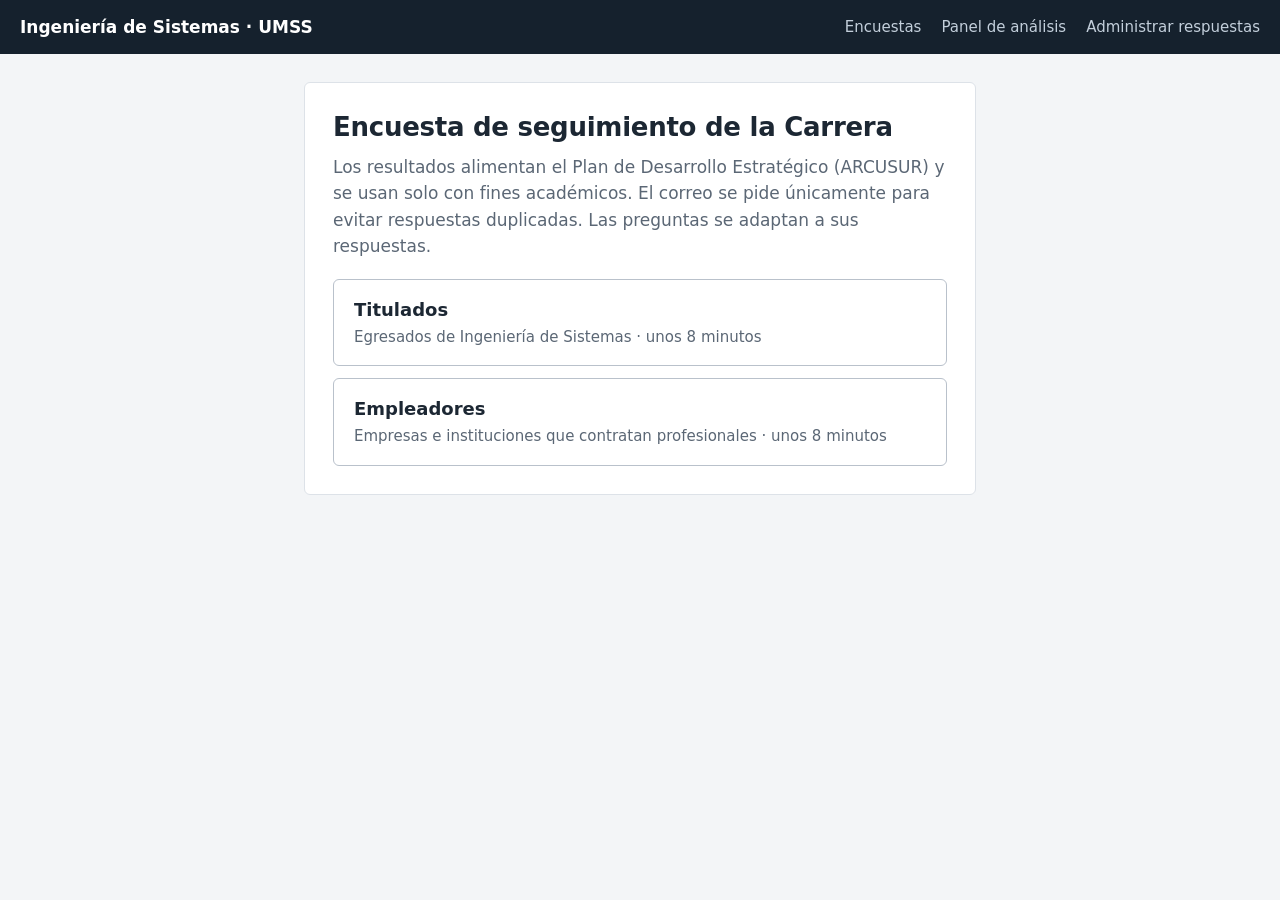
==== commit b296e00b: "feat: agregar adminisatracion de respuestas" ====
--- a/target/classes/static/index.html
+++ b/target/classes/static/index.html
@@ -1,214 +1,69 @@
-<!doctype html><html lang="es"><head><meta charset="utf-8"><meta name="viewport" content="width=device-width,initial-scale=1">
-<title>Encuesta · Ingeniería de Sistemas UMSS</title><link rel="stylesheet" href="encuesta.css"></head><body>
-<header class="top"><strong>Ingeniería de Sistemas · UMSS</strong><nav><a href="index.html">Inicio</a><a href="dashboard.html">Panel de análisis</a></nav></header>
+<!doctype html>
+<html lang="es">
+<head>
+  <meta charset="utf-8">
+  <meta name="viewport" content="width=device-width,initial-scale=1">
+  <title>Encuesta de seguimiento · Ingeniería de Sistemas UMSS</title>
+  <link rel="stylesheet" href="css/base.css">
+  <link rel="stylesheet" href="css/encuesta.css">
+</head>
+<body>
+<header class="top">
+  <strong>Ingeniería de Sistemas · UMSS</strong>
+  <nav><a href="index.html">Encuestas</a><a href="dashboard.html">Panel de análisis</a><a href="dashboard.html#registros">Administrar respuestas</a></nav>
+</header>
 <main>
-<!-- PANTALLA 1: elegir qué encuesta responder (titulado o empleador) -->
-<section id="inicio" class="card"><h1>Su opinión ayuda a mejorar la Carrera</h1>
-<p>Es anónima y se usa solo con fines académicos, para el Plan de Desarrollo Estratégico (ARCUSUR). Las preguntas se adaptan a sus respuestas.</p>
-<div class="choose"><button data-k="titulados">Soy titulado<span>Egresé de Ingeniería de Sistemas · unos 8 minutos</span></button>
-<button data-k="empleadores">Soy empleador<span>Represento a una empresa o institución · unos 8 minutos</span></button></div><div class="fin-nav"><a class="btn" href="dashboard.html">Ir al panel de análisis</a></div></section>
-<!-- PANTALLA 2: formulario por pasos; el JavaScript dibuja las preguntas dentro de #campos -->
-<form id="f" class="card" hidden novalidate><div class="prog"><div id="bar"></div></div><p id="paso" class="paso"></p>
-<div id="campos"></div><p id="err" role="alert"></p>
-<div class="nav"><button type="button" id="atras" class="sec">Atrás</button><button id="sig">Siguiente</button></div></form>
-<!-- PANTALLA 3: mensaje de agradecimiento y botones para continuar -->
-<section id="fin" class="card" hidden><h1>¡Gracias por responder!</h1><p>Su respuesta quedó registrada.</p><div class="fin-nav"><button id="otra">Responder otra encuesta</button><a class="btn" href="dashboard.html">Ir al panel de análisis</a></div></section>
+  <!-- Pantalla 1: elegir qué encuesta responder -->
+  <section id="inicio" class="hoja">
+    <h1>Encuesta de seguimiento de la Carrera</h1>
+    <p>Los resultados alimentan el Plan de Desarrollo Estratégico (ARCUSUR) y se usan solo con fines académicos. El correo se pide únicamente para evitar respuestas duplicadas. Las preguntas se adaptan a sus respuestas.</p>
+    <div class="choose">
+      <button type="button" data-k="titulados">Titulados<span>Egresados de Ingeniería de Sistemas · unos 8 minutos</span></button>
+      <button type="button" data-k="empleadores">Empleadores<span>Empresas e instituciones que contratan profesionales · unos 8 minutos</span></button>
+    </div>
+  </section>
+
+  <!-- Pantalla 2: formulario por pasos; js/encuesta/formulario.js dibuja las preguntas dentro de #campos -->
+  <form id="f" class="hoja" hidden novalidate>
+    <div class="prog"><div id="bar"></div></div>
+    <p id="paso" class="paso"></p>
+    <div id="campos"></div>
+    <p id="err" role="alert"></p>
+    <div class="nav">
+      <button type="button" id="atras" class="btn">Atrás</button>
+      <button id="sig" class="btn btn-primario">Siguiente</button>
+    </div>
+  </form>
+
+  <!-- Pantalla 3: revisión. Muestra con qué nombre se guardará la respuesta y un resumen antes de enviarla -->
+  <section id="revision" class="hoja" hidden>
+    <p class="paso">Último paso · Revise y confirme</p>
+    <h1>Confirme su respuesta</h1>
+    <p>Su respuesta se guardará con el nombre que aparece abajo. Cada correo puede responder una sola vez.</p>
+    <div class="registro-nombre">
+      <small>Se guardará como</small>
+      <strong id="rev-nombre"></strong>
+      <span id="rev-detalle"></span>
+    </div>
+    <details class="rev-resp" open>
+      <summary>Sus respuestas</summary>
+      <dl id="rev-lista"></dl>
+    </details>
+    <p id="rev-err" role="alert"></p>
+    <div class="nav">
+      <button type="button" id="rev-atras" class="btn">Volver y corregir</button>
+      <button type="button" id="rev-ok" class="btn btn-primario">Confirmar y guardar</button>
+    </div>
+  </section>
+
+  <!-- Pantalla 4: confirmación de lo guardado -->
+  <section id="fin" class="hoja" hidden>
+    <h1>Respuesta registrada</h1>
+    <p>Gracias por participar. Su respuesta quedó guardada con estos datos:</p>
+    <dl class="ficha" id="fin-ficha"></dl>
+    <div class="fin-nav"><button type="button" id="otra" class="btn btn-primario">Responder otra encuesta</button></div>
+  </section>
 </main>
-<!-- Toda la lógica del formulario: definición de preguntas, dibujo, validación y envío -->
-<script>
-// ============================================================
-// 1. OPCIONES DE RESPUESTA
-// ============================================================
-// SI: opciones de las preguntas sí/no. L4: escala Likert de 4 niveles (se guarda como 1 a 4).
-// DON: organizaciones educativas (se reutiliza en dos preguntas de titulados).
-const SI=["SI","NO"],L4=["Totalmente en desacuerdo","En desacuerdo","De acuerdo","Totalmente de Acuerdo"],
-DON=["ESCUELA UNIVERSITARIA DE POSGRADO (EUPG)","DIRECCIÓN DE POSGRADO FCyT","IBNORCA","UNIVERSIDADES INTERNACIONALES","UNIVERSIDADES PÚBLICAS NACIONALES","UNIVERSIDADES PRIVADAS NACIONALES","OTRO"];
-// OPC: opciones de cada pregunta, indexadas por el nombre del campo (el mismo de las entidades Java).
-const OPC={edad:["15 a 18","19 a 22","23 a 26","27 a 30","31 a 34","35 años o más"],genero:["Hombre","Mujer"],formacion:SI,
-nivelPosgrado:["DIPLOMADO","ESPECIALIDAD","MAESTRIA","DOCTORADO","POS DOCTORADO"],dondeCurso:DON,orgPosgrado:DON,
-financiamiento:["FINANCIADO CON RECURSOS PROPIOS","TOTAL FINANCIAMIENTO POR MEDIO DE UNA BECA","FINANCIADO PARCIALMENTE POR MEDIO DE UNA BECA"],
-interes:SI,area:["IA","Robótica","Ingeniería de Software","Base de Datos","Redes de Datos y Seguridad"],
-situacion:["Actualmente me encuentro trabajando en una organización","Actualmente NO trabajo","Actualmente dedico mi tiempo COMPLETO a un emprendimiento propio"],
-rubro:["Telecomunicaciones","Educación","Desarrollo de Software","Redes de Computadoras","Salud","Banca","OTRO RUBRO:"],
-sector:["PÚBLICO","PRIVADO"],departamento:["COCHABAMBA","CHUQUISACA","TARIJA","LA PAZ","ORURO","POTOSI","SANTA CRUZ","BENI","PANDO","EXTRANJERO"],
-areaOrg:["Contabilidad","Administración","Cómputo","Desarrollo","R.R.H.H.","OTR@ AREA:"],cargo:["Ejecutivo","Técnico","Desarrollo","Help Desk","OTR@ CARGO:"],
-antiguedad:["Menos de 1 año","Entre 1 a 2 años","Entre 2 a 5 años","Entre 5 a 8 años","Entre 8 a 11 años","Entre 11 a 15 años","Entre 15 a 20 años","Entre 20 a 25 años","Más de 25 años"],
-medio:["MEDIOS ESCRITOS O AUDIOVISUALES","INTERNET Y REDES SOCIALES","POSTULACIÓN COMPETITIVA (CONVOCATORIAS PÚBLICAS Y PRIVADAS)","RECOMENDACIÓN DE TERCEROS","OTROS"],
-remuneracion:["Menor a Bs. 2500","Entre Bs. 2.500 - Bs. 3.500","Entre Bs. 3.501 - Bs. 5.000","Entre Bs. 5.001 - Bs. 7.000","Entre Bs. 7.001 - Bs. 10.000","Más de Bs. 10.000"],
-primerEmpleo:SI,tiempoPrimerTrabajo:["Ya trabajaba antes de titularse","Menos de 1 mes","Entre 1 - 4 meses","Entre 4 - 8 meses","Entre 8 - 12 meses","Más de 12 meses"],
-numEmpleos:["1","2","3","Más de 3"],
-utiles:["La aplicación práctica de conceptos teóricos en proyectos reales.","La oportunidad de realizar pasantías o prácticas profesionales.","La distribución de los horarios de clases.","El desarrollo de habilidades analíticas y de resolución de problemas.","La colaboración de equipos multidisciplinarios para resolver problemas complejos.","La enseñanza de herramientas y software específico de la industria."],
-mejorar:["Mayor integración de la teoría con aplicaciones prácticas en el plan de estudios.","Mayor relacionamiento del estudiante con las empresas por medio de práctica profesionales.","La distribución de horarios de clases. (Horario para trabajadores, módulos virtuales, etc)","Actualización constante del plan de estudios para atender tendencias actuales.","Incremento de actividades extracurriculares (Investigación, servicio social, etc)","Ofrecimiento de más opciones de especialización."],
-ventaja:["Introducción","Base de Datos","Inteligencia Artificial","Redes de Computadora","Electivas","T.I.S.","Básicas (Física, Calculo, Algebras)","Planificación de Proyectos y Gestión","Tecnologia Redes Avanzadas"],
-pocoUtiles:["Básicas (Física, Calculo, Algebras)","Aplic. Interactivas para Televisión Digital","Telefonía IP","Web Semánticas","Graficación por Computadora","Robótica","Taller de Programación en Bajo Nivel","Teoría de Autómatas y Leng. Formales","Programación Funcional","Teoría de Grafos","Contabilidad Básica"],
-redContactos:SI,tipo:["Público","Privado"],
-tamano:["Grande (100 funcionarios o más)","Mediana (entre 31 a 99 funcionarios)","Pequeña (entre 11 a 30 funcionarios)","Micro (hasta 10 funcionarios)"],
-contrato:["SI","No"],
-proyeccion:["Sí, existe una alta probabilidad de contratación","Sí, dependiendo del crecimiento o nuevos proyectos de la organización","No se tiene prevista la contratación actualmente","No requiere profesionales del área de Sistemas"],
-nivelFormacion:["Licenciatura","Diplomado","Especialidad","Maestría","Doctorado","Post- doctorado"]};
-// Encuesta de empleadores: opciones propias (los nombres de campo rubro y medio ya los usan los titulados)
-const RUBE=["Desarrollo de software","Servicios de tecnologías de información (TI)","Telecomunicaciones y redes","Soporte técnico y mantenimiento de sistemas","Consultoría en sistemas / transformación digital","Banca y servicios financieros","Instituciones públicas / gobierno","Educación e investigación","Industria y manufactura","Comercio y comercio electrónico","Salud","Seguridad informática / ciberseguridad","Análisis de datos / inteligencia de negocios","Startups o emprendimientos tecnológicos","Otros:"],
-MEDE=["Medios escritos y audiovisuales","Internet y Redes sociales","Postulación competitiva (convocatorias públicas y privadas)","Oferta profesional personal","Recomendación de terceros","Otros:"],
-CARE=["De apoyo / asistencia tecnológica","Técnico (desarrollo de software, administración de sistemas, redes, bases de datos, soporte TI)","Analista (sistemas, datos, procesos o soluciones tecnológicas)","Especialista (ciberseguridad, arquitectura de software, infraestructura tecnológica, entre otros)","Supervisor / Coordinador de área tecnológica","Jefatura o Gerencial (gestión de proyectos, dirección de TI, transformación digital)","Consultor tecnológico"];
-// Escala de afirmaciones de empleadores: valor guardado = 3, 2, 1 y 0 (No sabe, se excluye de las medias)
-const L3=[["Totalmente de acuerdo",3],["Parcialmente de acuerdo",2],["Totalmente en desacuerdo",1],["No sabe",0]];
-// AF: nombres de las 18 afirmaciones de empleadores (fp1..fp10 y vc1..vc8).
-const AF=["fp1","fp2","fp3","fp4","fp5","fp6","fp7","fp8","fp9","fp10","vc1","vc2","vc3","vc4","vc5","vc6","vc7","vc8"];
-// NUM: campos que deben enviarse como número y no como texto.
-const NUM=["aniosProfesionales","aniosDesempleado","opinionPosgrado","pertinencia","satisfaccion","concordancia",...AF];
-// ============================================================
-// 2. DEFINICIÓN DE LAS ENCUESTAS
-// ============================================================
-// F(nombre, enunciado, tipo, extras) crea una pregunta. Tipos:
-//   0 (sin tipo)  opción única (botones, o lista desplegable si hay más de 6 opciones)
-//   "t" texto corto   "a" texto largo   "n" número   "e" correo   "p" teléfono
-//   "m" elección múltiple   "l4" Likert de 4 niveles   "l3" acuerdo de 3 niveles + No sabe
-// Extras: w = [campo, valor] la muestra solo si ese campo empieza con ese valor (ruta condicional);
-//         o = opciones propias; max = cantidad exacta a elegir; otra = campo de texto adicional; opt = opcional.
-// W1, W2, WT: condiciones reutilizables (tiene formación, tiene interés, trabaja en una organización).
-const F=(n,l,t,x={})=>({n,l,t,...x}),W1=["formacion","SI"],W2=["interes","SI"],WT=["situacion","Actualmente me encuentro"];
-// PASOS: cada encuesta es una lista de pasos (pantallas); cada paso tiene título (t), descripción (d, opcional),
-// condición (w, opcional) y sus preguntas (c).
-// ---- Encuesta de TITULADOS ----
-const PASOS={titulados:[
-{t:"Datos generales",c:[F("edad","Edad que tiene actualmente"),F("genero","Género")]},
-// Paso con ruta condicional: las preguntas siguientes solo aparecen si respondió SI.
-{t:"Formación complementaria",c:[F("formacion","Posterior a sus estudios de pregrado en Ingeniería en Sistemas, ¿ha realizado o se encuentra realizando algún programa de formación complementaria? (posgrado, diplomado, doble titulación, especializaciones, etc.)"),
-F("nivelPosgrado","¿Cuál es el programa de formación complementaria de mayor nivel que ha concluido o que se encuentra realizando?",0,{w:W1}),
-F("dondeCurso","¿Dónde ha cursado el programa indicado?",0,{w:W1}),F("financiamiento","¿Cuál fue la fuente de financiamiento para cursar el programa indicado?",0,{w:W1}),
-F("nombrePrograma","Indique el nombre del programa","t",{w:W1})]},
-{t:"Interés en posgrado",c:[F("interes","¿Estaría interesado en realizar estudios en algún programa de posgrado dentro de las áreas de la Ingeniería en Sistemas?"),
-F("area","¿En cuál de las siguientes áreas le interesaría realizar el programa?",0,{w:W2}),
-F("orgPosgrado","En caso de realizar un estudio de posgrado, ¿en qué organización educativa optaría por realizar sus estudios?",0,{w:W2}),
-F("opinionPosgrado","¿Considera que existen programas de posgrado ofertados en la Dirección de Posgrado de la FCyT que son afines a las áreas de especialidad de un Ingeniero en Sistemas?","l4")]},
-{t:"Experiencia profesional",c:[F("aniosProfesionales","¿Cuántos son los años de vida profesional que lleva hasta la fecha?","n"),
-F("aniosDesempleado","Del tiempo anterior, ¿cuántos años ha estado desempleado? (escriba 0 si ninguno)","n"),
-F("situacion","¿Cuál de las siguientes afirmaciones describe su situación laboral actual?")]},
-// Los pasos 5 y 6 solo se muestran si la persona trabaja en una organización (WT).
-{t:"Su organización",w:WT,c:[F("empresa","Nombre de la empresa u organización donde trabaja actualmente","t"),F("rubro","¿Cuál es el rubro de la organización donde trabaja actualmente?"),
-F("sector","El trabajo en el que se encuentra, ¿a qué sector corresponde?"),F("departamento","¿En qué departamento de Bolivia trabaja?"),
-F("areaOrg","¿Cuál es el área dentro de la organización donde desarrolla sus actividades profesionales?")]},
-{t:"Su puesto de trabajo",w:WT,c:[F("cargo","¿Cuál es el cargo que desempeña en su actual trabajo?"),
-F("pertinencia","En su actual puesto de trabajo, las labores que desempeña son pertinentes a su formación como Ingeniero de Sistemas.","l4"),
-F("antiguedad","¿Qué antigüedad tiene en su actual trabajo?"),F("medio","¿A través de qué medio obtuvo el trabajo que actualmente desempeña?"),
-F("remuneracion","Señale la remuneración promedio mensual que está percibiendo en su actual trabajo."),F("primerEmpleo","¿El trabajo que ejerce actualmente es su primer empleo?")]},
-{t:"Trayectoria y satisfacción",c:[F("tiempoPrimerTrabajo","Luego de titularse, ¿cuánto tiempo se demoró en conseguir su primer trabajo relacionado con su formación como Ingeniero en Sistemas?"),
-F("numEmpleos","Desde que se tituló, ¿en cuántos empleos se ha desempeñado? (incluyendo su actual empleo si corresponde)"),
-F("satisfaccion","De manera global, ¿cuál es el grado de satisfacción que ha desarrollado con la formación profesional recibida en la Carrera de Ingeniería de Sistemas?","l4"),
-F("concordancia","¿Considera que existe concordancia entre la formación profesional recibida en la Carrera de Ingeniería de Sistemas y los requerimientos laborales?","l4")]},
-{t:"Aspectos de la Carrera",c:[F("utiles","¿Qué aspectos de la Carrera le resultaron de bastante utilidad?","m"),F("mejorar","¿Qué aspectos de la Carrera considera que pueden mejorarse?","m")]},
-{t:"Asignaturas",c:[F("ventaja","Indique 5 asignaturas cursadas en la Carrera que le brindaron una ventaja competitiva al momento de buscar trabajo o desenvolverse profesionalmente.","m",{max:5,otra:1}),
-F("pocoUtiles","Indique 5 asignaturas cursadas en la Carrera que no le resultaron de mucha utilidad en su vida profesional.","m",{max:5,otra:1})]},
-{t:"Red de contactos",c:[F("redContactos","¿Le interesaría formar parte de una red de contactos oficial de la Carrera de Ingeniería en Sistemas para compartir experiencias, proyectos y ofertas laborales?"),
-F("email","Email de contacto (identifica su respuesta: una por correo)","e"),F("telefono","Número telefónico de contacto (de preferencia con WhatsApp)","p",{opt:1}),F("linkedin","Link de LinkedIn","t",{opt:1})]}],
-// ---- Encuesta de EMPLEADORES ----
-empleadores:[
-{t:"Su organización",c:[F("empresa","Nombre de la empresa o institución","t"),F("tipo","Tipo de organización"),
-F("tamano","Indique el tamaño de la organización en la que se desempeña laboralmente el profesional titulado de la Carrera de Ingeniería de Sistemas."),
-F("rubro","Indique el rubro o sector principal de la organización en la que se desempeña laboralmente el profesional titulado de la Carrera de Ingeniería de Sistemas.",0,{o:RUBE})]},
-{t:"Empleabilidad",d:"Se busca conocer la demanda laboral, oportunidades de contratación y desempeño de los profesionales titulados de Ingeniería de Sistemas en las organizaciones, con el fin de evaluar la pertinencia de la formación profesional frente a las necesidades del entorno laboral.",
-c:[F("contrato","¿La organización ha contratado Ingenieros de la carrera de Sistemas en los últimos 5 años?"),
-F("proyeccion","Considerando las necesidades actuales y proyectadas de la organización, ¿existe la posibilidad de incorporar Ingenieros de Sistemas en su equipo de trabajo durante los próximos años?"),
-F("nivelFormacion","¿Qué nivel de formación académica o actualización profesional demanda su organización para contratar nuevos profesionales del área?"),
-F("medio","¿A través de qué medio convoca a profesionales en su organización (empresa o institución)?",0,{o:MEDE}),
-F("cargos","¿Qué tipo de cargos desempeñan los profesionales titulados de la Carrera de Ingeniería de Sistemas en su organización? (Puede seleccionar más de una opción)","m",{o:CARE,otra:"Otros (especifique, opcional)"})]},
-{t:"Contacto",d:"El correo identifica su respuesta: cada correo puede responder esta encuesta una sola vez.",c:[F("email","Correo electrónico de contacto de la organización","e")]},
-{t:"Tendencias y competencias",c:[
-F("areasEmergentes","Desde su experiencia en el sector laboral, ¿qué nuevas áreas de conocimiento, tecnologías o tendencias emergentes considera importantes para la formación del profesional de Ingeniería de Sistemas?","a"),
-F("herramientas","¿Cuáles son las nuevas herramientas tecnológicas (software, plataformas o entornos de desarrollo) que, a su criterio, debería conocer y manejar el profesional titulado de la Carrera de Ingeniería de Sistemas?","a"),
-F("competencias","Desde su experiencia en el ámbito laboral, ¿qué habilidades, competencias y destrezas considera fundamentales que debe desarrollar el profesional de Ingeniería de Sistemas para responder adecuadamente a las necesidades de la organización y del mercado laboral?","a")]},
-{t:"Formación y perfil profesional",d:"Se busca conocer la valoración de los empleadores sobre la formación, competencias y desempeño profesional de los titulados de Ingeniería de Sistemas, con el propósito de fortalecer la calidad académica y adecuar el perfil profesional a las necesidades del mercado laboral.",c:[
-F("fp1","La Carrera de Ingeniería de Sistemas de la Universidad Mayor de San Simón brinda confianza a nuestra organización como formadora de profesionales del área tecnológica.","l3"),
-F("fp2","Considero que el título profesional otorgado por la Carrera de Ingeniería de Sistemas es consistente con el nivel de formación y las competencias demostradas por sus titulados.","l3"),
-F("fp3","Las autoridades de la Carrera de Ingeniería de Sistemas consultan regularmente nuestra opinión como empleadores respecto al perfil profesional y las competencias requeridas en el ámbito laboral.","l3"),
-F("fp4","Conozco el perfil profesional y las competencias de egreso declaradas por la Carrera de Ingeniería de Sistemas.","l3"),
-F("fp5","El perfil profesional declarado por la Carrera de Ingeniería de Sistemas es coherente con el desempeño laboral demostrado por sus titulados.","l3"),
-F("fp6","La formación proporcionada por la Carrera de Ingeniería de Sistemas permite a sus titulados alcanzar un desempeño destacado tanto en el ámbito profesional como en su formación integral.","l3"),
-F("fp7","La Carrera de Ingeniería de Sistemas considera nuestra opinión como empleadores e incorpora las necesidades del sector laboral en la definición y mejora de actividades de formación práctica, pasantías y modalidades de titulación.","l3"),
-F("fp8","El desempeño profesional de los titulados de Ingeniería de Sistemas evidencia el desarrollo de competencias laborales como: comunicación efectiva, análisis y resolución de problemas, pensamiento crítico, aprendizaje continuo, trabajo en equipo, iniciativa personal y manejo adecuado de tecnologías de información.","l3"),
-F("fp9","Los profesionales titulados de Ingeniería de Sistemas demuestran valores y actitudes relacionados con la ética profesional, responsabilidad social, inclusión, diversidad, respeto a los derechos humanos y compromiso con el medio ambiente.","l3"),
-F("fp10","He participado en procesos de recopilación de información, evaluación o retroalimentación relacionados con el desempeño laboral de los titulados de la Carrera de Ingeniería de Sistemas.","l3")]},
-{t:"Relación de la Carrera con la organización",d:"Esta sección tiene como objetivo conocer la relación entre la Carrera de Ingeniería de Sistemas y las organizaciones del sector laboral, así como su participación en actividades de vinculación y retroalimentación.",c:[
-F("vc1","La Carrera de Ingeniería de Sistemas mantiene vínculos con organizaciones e instituciones que generan oportunidades laborales para sus titulados.","l3"),
-F("vc2","He participado en actividades de vinculación con el entorno laboral y tecnológico organizadas por la Carrera de Ingeniería de Sistemas o la Facultad de Ciencias y Tecnología.","l3"),
-F("vc3","He participado en actividades de difusión de oportunidades laborales, convocatorias, pasantías o prácticas profesionales organizadas por la Carrera de Ingeniería de Sistemas.","l3"),
-F("vc4","He participado en actividades de vinculación entre profesionales del sector tecnológico, empleadores, docentes y estudiantes de la Carrera de Ingeniería de Sistemas para el intercambio de conocimientos, experiencias y desarrollo de trabajos conjuntos.","l3"),
-F("vc5","Como empleador, he sido consultado sobre el desempeño profesional de los titulados de Ingeniería de Sistemas, con el propósito de retroalimentar el perfil profesional y el plan de estudios de la Carrera.","l3"),
-F("vc6","Como empleador, la Carrera de Ingeniería de Sistemas ha consultado nuestra opinión respecto a la pertinencia de la formación impartida y su correspondencia con las necesidades del sector tecnológico y laboral.","l3"),
-F("vc7","Cuando nuestra organización requiere profesionales del área de Sistemas, recurrimos a la Universidad Mayor de San Simón y a la Carrera de Ingeniería de Sistemas como fuente de búsqueda de talento profesional.","l3"),
-F("vc8","He sido consultado periódicamente por la Carrera de Ingeniería de Sistemas durante sus procesos de autoevaluación y mejora continua.","l3")]}]};
-// ============================================================
-// 3. LÓGICA DEL FORMULARIO
-// ============================================================
-// Variables: k = encuesta elegida, i = paso actual, D = respuestas acumuladas.
-// vs() devuelve los pasos que corresponden según las respuestas (omite los condicionales que no aplican).
-// val(n) lee el valor actual de un campo; vis(c) indica si una pregunta debe mostrarse.
-
-const $=id=>document.getElementById(id),f=$("f"),err=m=>{$("err").textContent=m};let k,i,D;
-const vs=()=>PASOS[k].filter(s=>!s.w||(D[s.w[0]]||"").startsWith(s.w[1]));
-const val=n=>{const e=f.elements[n];return e?e.value:(D[n]??"")},vis=c=>!c.w||val(c.w[0]).startsWith(c.w[1]);
-// lg(): si alguna opción es larga, la lista se muestra en una sola columna para que todos los cuadros queden alineados.
-const lg=a=>a.some(x=>x.length>40)?" long":"";
-// campo(c): genera el HTML de una pregunta según su tipo.
-function campo(c){const{n,l,t}=c,o=c.o||OPC[n];let h=`<fieldset id="fs-${n}"${c.max?` data-max="${c.max}"`:""}><legend>${l}</legend>`;
-if(t=="n")h+=`<input type="number" name="${n}" inputmode="decimal" min="0" max="60" step="any" placeholder="Ej. 3">`;
-else if(t=="t")h+=`<input name="${n}" maxlength="500">`;
-else if(t=="e")h+=`<input type="email" name="${n}" maxlength="120" placeholder="nombre@correo.com">`;
-else if(t=="p")h+=`<input type="tel" name="${n}" maxlength="30" placeholder="7XXXXXXX">`;
-else if(t=="a")h+=`<textarea name="${n}" rows="4" maxlength="1500"></textarea>`;
-else if(t=="l3")h+=`<div class="opts c4">${L3.map(([x,v])=>`<label><input type="radio" name="${n}" value="${v}"><span>${x}</span></label>`).join("")}</div>`;
-else if(t=="m")h+=`<div class="opts${lg(o)}">${o.map(x=>`<label><input type="checkbox" name="${n}" value="${x}"><span>${x}</span></label>`).join("")}</div>`+(c.otra?`<input name="${n}_otra" maxlength="120" placeholder="${typeof c.otra=="string"?c.otra:"Otra asignatura (opcional)"}">`:"")+(c.max?`<p class="cnt" id="cnt-${n}"></p>`:"");
-else if(t=="l4")h+=`<div class="opts">${L4.map((x,j)=>`<label><input type="radio" name="${n}" value="${j+1}"><span>${x}</span></label>`).join("")}</div>`;
-else if(o.length>6)h+=`<select name="${n}"><option value="">Seleccione…</option>${o.map(x=>`<option>${x}</option>`).join("")}</select>`;
-else h+=`<div class="opts${lg(o)}">${o.map(x=>`<label><input type="radio" name="${n}" value="${x}"><span>${x}</span></label>`).join("")}</div>`;
-if(o&&o.some(x=>x.endsWith(":")))h+=`<input id="ot-${n}" name="${n}_otro" maxlength="120" placeholder="Especifique" hidden>`;
-return h+"</fieldset>"}
-// leer(): guarda en D las respuestas del paso actual (y borra las de preguntas que quedaron ocultas).
-function leer(){const fd=new FormData(f);vs()[i].c.forEach(c=>{if(!vis(c)){["","_otro","_otra"].forEach(s=>delete D[c.n+s]);return}
-D[c.n]=c.t=="m"?fd.getAll(c.n).join("|"):(fd.get(c.n)||"");["_otro","_otra"].forEach(s=>{if(fd.has(c.n+s))D[c.n+s]=fd.get(c.n+s)})})}
-// actualizar(): muestra u oculta preguntas condicionales, el campo "Especifique" y el contador de opciones.
-function actualizar(){vs()[i].c.forEach(c=>{const fs=$("fs-"+c.n);fs.hidden=!vis(c);const ot=$("ot-"+c.n);if(ot)ot.hidden=!val(c.n).endsWith(":");
-if(c.max){const cb=[...fs.querySelectorAll("input[type=checkbox]")],oa=f.elements[c.n+"_otra"],n=cb.filter(b=>b.checked).length+(oa&&oa.value.trim()?1:0);
-cb.forEach(b=>b.disabled=!b.checked&&n>=c.max);$("cnt-"+c.n).textContent=`Seleccionadas: ${n} de ${c.max}`}})}
-// mostrar(): dibuja el paso actual con su barra de progreso, descripción y botones Atrás/Siguiente.
-function mostrar(){const p=vs(),st=p[i];$("paso").textContent=`Paso ${i+1} de ${p.length} · ${st.t}`;$("bar").style.width=(i+1)/p.length*100+"%";
-$("campos").innerHTML=(st.d?`<p class="desc">${st.d}</p>`:"")+st.c.map(campo).join("");
-st.c.forEach(c=>{const e=f.elements[c.n],v=D[c.n];if(e&&v!=null){if(c.t=="m"){const s=v.split("|");[...e].forEach(b=>b.checked=s.includes(b.value))}else e.value=v}
-["_otro","_otra"].forEach(s=>{const x=f.elements[c.n+s];if(x&&D[c.n+s])x.value=D[c.n+s]})});
-actualizar();$("atras").textContent=i==0?"Volver al inicio":"Atrás";$("sig").textContent=i==p.length-1?"Enviar respuesta":"Siguiente";err("");window.scrollTo(0,0)}
-// Cada cambio en el formulario vuelve a evaluar qué preguntas se muestran.
-f.addEventListener("input",actualizar);f.addEventListener("change",actualizar);
-// Botón Atrás: en el primer paso vuelve al inicio; en los demás retrocede un paso.
-$("atras").onclick=()=>{if(i==0){inicio();return}leer();i--;mostrar()};
-// inicio(): vuelve a la pantalla de elección de encuesta y limpia el #hash de la dirección.
-function inicio(){f.hidden=true;$("fin").hidden=true;$("inicio").hidden=false;history.replaceState(null,"",location.pathname);window.scrollTo(0,0)}
-// Elegir una encuesta en la pantalla de inicio: reinicia las respuestas y muestra el primer paso.
-document.querySelectorAll("[data-k]").forEach(b=>b.onclick=()=>{k=b.dataset.k;i=0;D={};$("inicio").hidden=true;f.hidden=false;mostrar()});
-// "Responder otra encuesta" (pantalla final) también vuelve al inicio.
-$("otra").onclick=inicio;
-// Si la dirección trae #titulados o #empleadores, abre esa encuesta directamente.
-if(["titulados","empleadores"].includes(location.hash.slice(1)))document.querySelector(`[data-k=${location.hash.slice(1)}]`).click();
-// Botón Siguiente / Enviar: valida el paso; si es el último, arma el objeto y lo envía a la API.
-f.onsubmit=async e=>{e.preventDefault();leer();const st=vs()[i];
-// Validación del paso: toda pregunta visible es obligatoria (salvo las marcadas opt).
-for(const c of st.c){if(!vis(c))continue;const v=String(D[c.n]||"").trim();
-if(c.t=="m"){const n=(v?v.split("|").length:0)+((D[c.n+"_otra"]||"").trim()?1:0);if(c.max?n!=c.max:n==0)return err(c.max?`Seleccione exactamente ${c.max} opciones: ${c.l}`:"Seleccione al menos una opción en: "+c.l);continue}
-if(!v){if(c.opt)continue;return err("Falta responder: "+c.l)}
-if(!c.t&&v.endsWith(":")&&!(D[c.n+"_otro"]||"").trim())return err("Especifique su respuesta en: "+c.l);
-if(c.t=="n"&&(isNaN(+v)||+v<0||+v>60))return err("Ingrese un número entre 0 y 60");
-if(c.t=="e"&&!/^\S+@\S+\.\S+$/.test(v))return err("Ingrese un correo válido")}
-// Regla de coherencia: no se puede haber estado desempleado más años que los de vida profesional.
-if(+D.aniosDesempleado>+D.aniosProfesionales)return err("El tiempo desempleado no puede superar sus años de vida profesional.");
-// Si quedan pasos, avanza; si era el último, continúa con el envío.
-if(i<vs().length-1){i++;mostrar();return}
-// Arma el objeto a enviar: solo preguntas visibles y respondidas; concatena el texto de "Otros"; convierte a número los campos de NUM.
-const d={};vs().forEach(s=>s.c.forEach(c=>{if(!vis(c))return;let v=D[c.n];if(v==null||v==="")return;
-const o=(D[c.n+"_otro"]||"").trim(),a=(D[c.n+"_otra"]||"").trim();if(o&&String(v).endsWith(":"))v+=" "+o;if(a)v=(v?v+"|":"")+"Otra: "+a;
-d[c.n]=NUM.includes(c.n)?+v:v}));
-// Envía la respuesta a la API (POST /api/titulados o /api/empleadores) y muestra la pantalla de agradecimiento.
-$("sig").disabled=true;
-try{const r=await fetch("/api/"+k,{method:"POST",headers:{"Content-Type":"application/json"},body:JSON.stringify(d)});
-// 409 = ese correo ya respondió: el servidor envía el mensaje y se muestra tal cual.
-if(!r.ok){const j=await r.json().catch(()=>({}));throw r.status==409&&j.message?j.message:0}f.hidden=true;$("fin").hidden=false}
-catch(x){err(typeof x=="string"?x:"No se pudo enviar. Revise su conexión e inténtelo de nuevo.")}$("sig").disabled=false};
-</script></body></html>
+<script type="module" src="js/encuesta/formulario.js"></script>
+</body>
+</html>
--- a/target/classes/static/css/base.css
+++ b/target/classes/static/css/base.css
@@ -0,0 +1,88 @@
+/* Base compartida: variables de diseño, tipografía, botones y campos de formulario. */
+:root {
+  --tinta: #1c2733;
+  --pizarra: #5b6775;
+  --papel: #f3f5f7;
+  --superficie: #ffffff;
+  --linea: #dde2e8;
+  --linea-fuerte: #b9c1cb;
+
+  --acento: #1f4d7a;
+  --acento-2: #3d73a8;
+  --acento-3: #a9c2dc;
+  --acento-suave: #e9eff6;
+
+  --verde: #2c6a4c;
+  --verde-suave: #e7f2ec;
+  --verde-linea: #b4d5c3;
+  --ambar: #9a5b00;
+  --ambar-suave: #fbf1de;
+  --ambar-linea: #e7cc9a;
+  --rojo: #a12b2b;
+  --rojo-suave: #fbeaea;
+  --rojo-linea: #e6b9b9;
+
+  --ctl: 40px;
+  --r: 6px;
+  --fuente: "Segoe UI Variable Text", "Segoe UI", system-ui, -apple-system, "Helvetica Neue", Arial, sans-serif;
+}
+
+*,
+*::before,
+*::after { box-sizing: border-box; }
+
+body {
+  margin: 0;
+  background: var(--papel);
+  color: var(--tinta);
+  font: 15px/1.5 var(--fuente);
+  font-variant-numeric: tabular-nums;
+}
+
+a { color: var(--acento); }
+[hidden] { display: none !important; }
+
+:focus-visible { outline: 3px solid var(--acento-2); outline-offset: 2px; }
+
+/* Botones */
+.btn {
+  display: inline-flex;
+  align-items: center;
+  justify-content: center;
+  gap: 8px;
+  min-height: var(--ctl);
+  padding: 0 16px;
+  font: inherit;
+  font-weight: 600;
+  line-height: 1;
+  color: var(--tinta);
+  background: var(--superficie);
+  border: 1px solid var(--linea-fuerte);
+  border-radius: var(--r);
+  text-decoration: none;
+  white-space: nowrap;
+  cursor: pointer;
+}
+.btn:hover { border-color: var(--acento); background: var(--acento-suave); }
+.btn-primario { color: #fff; background: var(--acento); border-color: var(--acento); }
+.btn-primario:hover { background: #17405f; border-color: #17405f; }
+.btn:disabled { opacity: 0.55; cursor: default; }
+
+/* Campos */
+input,
+select,
+textarea {
+  width: 100%;
+  font: inherit;
+  color: var(--tinta);
+  background: var(--superficie);
+  border: 1px solid var(--linea-fuerte);
+  border-radius: var(--r);
+}
+input:not([type="radio"]):not([type="checkbox"]),
+select { height: var(--ctl); padding: 0 12px; }
+textarea { padding: 10px 12px; resize: vertical; }
+
+@media (prefers-reduced-motion: no-preference) {
+  .btn { transition: background 0.15s, border-color 0.15s; }
+}
--- a/target/classes/static/css/encuesta.css
+++ b/target/classes/static/css/encuesta.css
@@ -0,0 +1,79 @@
+/* Encuesta pública (index.html). Usa las variables de base.css. */
+body { font-size: 17px; line-height: 1.55; }
+
+.top { display: flex; justify-content: space-between; align-items: center; flex-wrap: wrap; gap: 8px 20px; padding: 14px 20px; color: #fff; background: #15212d; }
+.top a { color: #c3cfdb; font-size: 15px; text-decoration: none; }
+.top a:hover { color: #fff; }
+.top nav { display: flex; gap: 20px; }
+
+main { max-width: 700px; margin: 28px auto 60px; padding: 0 14px; }
+.hoja { padding: 28px; background: var(--superficie); border: 1px solid var(--linea); border-radius: var(--r); }
+h1 { margin: 0 0 10px; font-size: 26px; line-height: 1.25; letter-spacing: -0.01em; }
+p { margin: 0 0 16px; color: var(--pizarra); }
+
+/* Elección de encuesta */
+.choose { display: grid; gap: 12px; margin-top: 20px; }
+.choose button {
+  display: grid; gap: 2px; padding: 16px 20px; font: inherit; font-size: 18px; font-weight: 600; text-align: left;
+  color: var(--tinta); background: var(--superficie); border: 1px solid var(--linea-fuerte); border-radius: var(--r); cursor: pointer;
+}
+.choose button span { font-size: 15px; font-weight: 400; color: var(--pizarra); }
+.choose button:hover { border-color: var(--acento); background: var(--acento-suave); }
+
+/* Progreso */
+.prog { height: 6px; overflow: hidden; background: var(--linea); border-radius: 6px; }
+#bar { width: 0; height: 100%; background: var(--acento); }
+.paso { margin: 10px 0 22px; font-size: 15px; font-weight: 600; color: var(--acento); }
+.desc { margin: 0 0 24px; font-size: 15px; }
+
+/* Preguntas */
+fieldset { margin: 0 0 26px; padding: 0; border: 0; }
+legend { margin-bottom: 12px; padding: 0; font-size: 18px; font-weight: 600; line-height: 1.35; }
+
+/* Opciones de respuesta */
+.opts { display: grid; grid-template-columns: repeat(auto-fit, minmax(210px, 1fr)); gap: 10px; align-items: stretch; }
+.opts.long { grid-template-columns: 1fr; }
+.opts.c4 { grid-template-columns: repeat(4, 1fr); }
+label { position: relative; display: block; }
+.opts label { display: flex; }
+.opts span { display: flex; align-items: center; width: 100%; min-height: 52px; padding: 12px 16px; line-height: 1.35; background: var(--superficie); border: 1px solid var(--linea-fuerte); border-radius: var(--r); }
+.opts.c4 span { justify-content: center; padding: 12px 8px; font-size: 15px; text-align: center; }
+.opts label:hover span { border-color: var(--acento); }
+.opts input:checked + span { font-weight: 600; background: var(--acento-suave); border-color: var(--acento); box-shadow: inset 0 0 0 1px var(--acento); }
+input[type="radio"], input[type="checkbox"] { position: absolute; width: 100%; height: 100%; margin: 0; opacity: 0; cursor: pointer; }
+input[type="radio"]:focus-visible + span, input[type="checkbox"]:focus-visible + span { outline: 3px solid var(--acento-2); outline-offset: 2px; }
+input[type="checkbox"]:disabled + span { opacity: 0.45; }
+@media (max-width: 560px) { .opts.c4 { grid-template-columns: repeat(2, 1fr); } }
+
+/* Campos de texto */
+input:not([type="radio"]):not([type="checkbox"]), select { height: 52px; border-width: 1px; }
+fieldset input[name$="_otro"], fieldset input[name$="_otra"] { margin-top: 10px; }
+.cnt { margin: 8px 0 0; font-size: 14px; font-weight: 600; color: var(--acento); }
+
+/* Error y navegación */
+#err { min-height: 24px; margin: 0 0 12px; font-weight: 600; color: var(--rojo); }
+.nav, .fin-nav { display: flex; flex-wrap: wrap; gap: 12px; }
+.nav { justify-content: space-between; }
+.fin-nav { margin-top: 20px; }
+.nav .btn, .fin-nav .btn { min-height: 52px; padding: 0 26px; }
+#sig { margin-left: auto; }
+
+@media (max-width: 480px) { .hoja { padding: 20px; } h1 { font-size: 23px; } }
+@media (prefers-reduced-motion: no-preference) { #bar { transition: width 0.3s; } }
+
+/* Revisión antes de guardar y ficha de lo guardado */
+.registro-nombre { display: grid; gap: 2px; margin: 4px 0 22px; padding: 16px 18px; background: var(--acento-suave); border: 1px solid var(--acento-3); border-left: 4px solid var(--acento); border-radius: var(--r); }
+.registro-nombre small { font-size: 13px; font-weight: 600; letter-spacing: 0.04em; text-transform: uppercase; color: var(--acento); }
+.registro-nombre strong { font-size: 20px; line-height: 1.3; overflow-wrap: anywhere; }
+.registro-nombre span { font-size: 14px; color: var(--pizarra); }
+.rev-resp { margin: 0 0 22px; border: 1px solid var(--linea); border-radius: var(--r); }
+.rev-resp summary { padding: 12px 16px; font-weight: 600; cursor: pointer; }
+#rev-lista { max-height: 420px; margin: 0; padding: 0 16px 14px; overflow: auto; border-top: 1px solid var(--linea); }
+#rev-lista dt { margin-top: 14px; font-size: 14px; line-height: 1.4; color: var(--pizarra); }
+#rev-lista dd { margin: 2px 0 0; font-weight: 600; overflow-wrap: anywhere; }
+#rev-err { min-height: 24px; margin: 0 0 12px; font-weight: 600; color: var(--rojo); }
+#rev-ok { margin-left: auto; }
+.ficha { display: grid; grid-template-columns: max-content 1fr; gap: 8px 20px; margin: 18px 0 0; padding: 16px 18px; background: #f8f9fb; border: 1px solid var(--linea); border-radius: var(--r); }
+.ficha dt { font-size: 15px; color: var(--pizarra); }
+.ficha dd { margin: 0; font-weight: 600; overflow-wrap: anywhere; }
+@media (max-width: 480px) { .ficha { grid-template-columns: 1fr; gap: 2px; } .ficha dd { margin-bottom: 10px; } }
